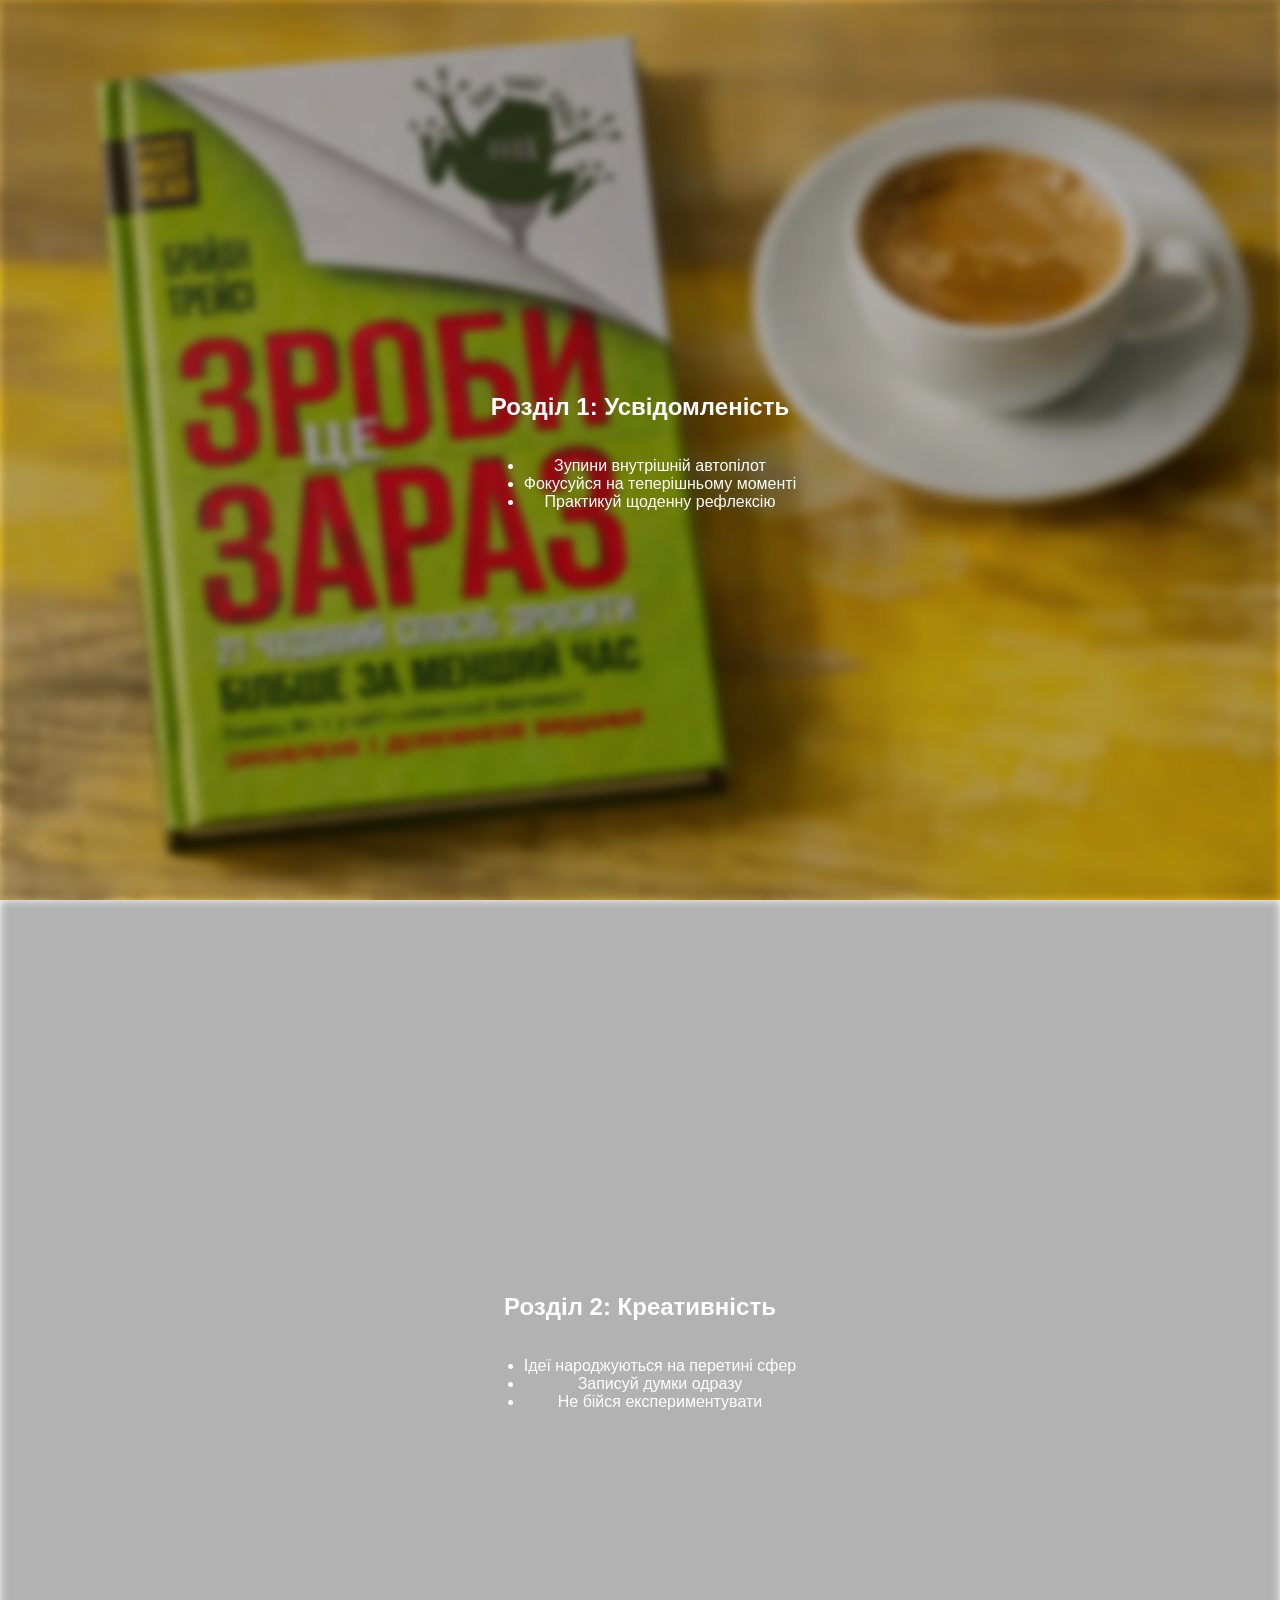
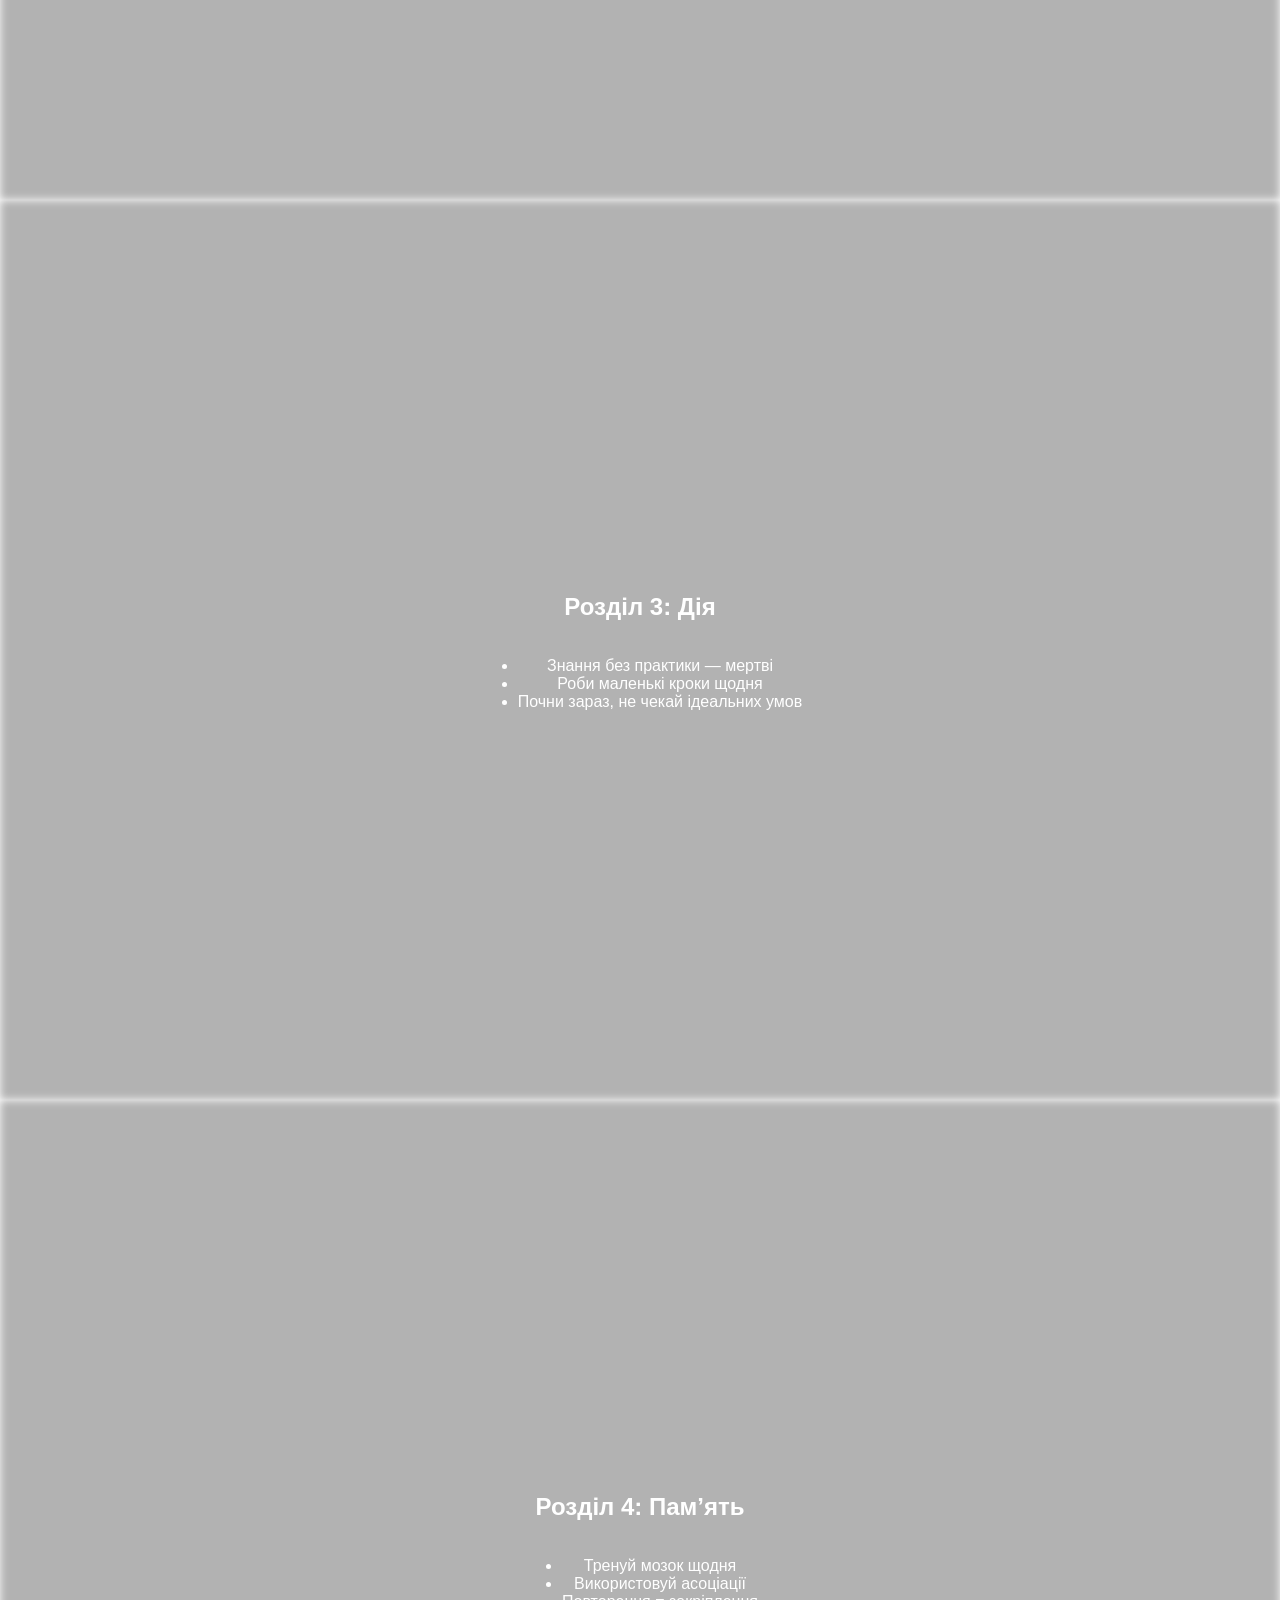
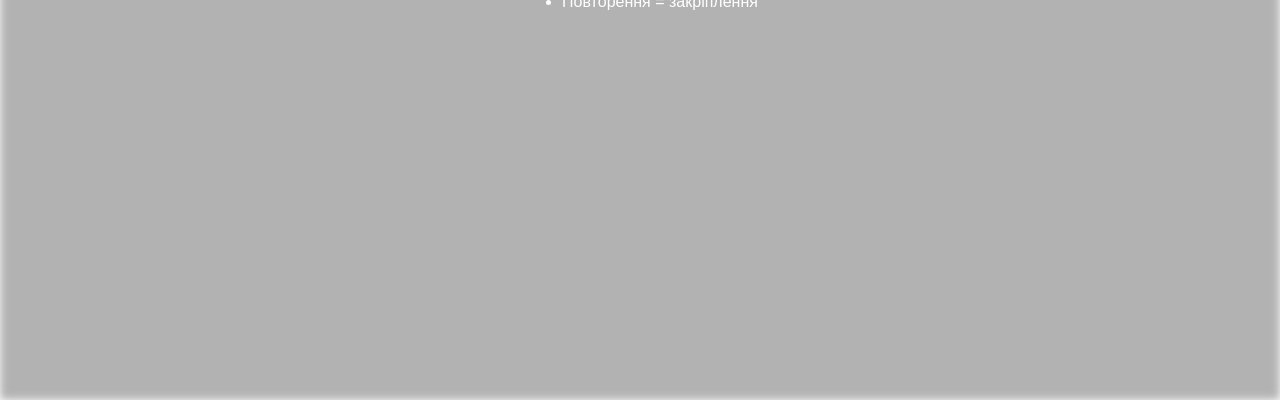
==== index.html @ 8db0af5b "Первый коммит" ====
<!DOCTYPE html>
<html lang="uk">

<head>
  <meta charset="UTF-8">
  <title>Ультрамислення — скролл блоки</title>
  <link rel="stylesheet" href="style.css">
</head>

<body>
  <div class="section">
    <h2>Розділ 1: Усвідомленість</h2>
    <ul>
      <li>Зупини внутрішній автопілот</li>
      <li>Фокусуйся на теперішньому моменті</li>
      <li>Практикуй щоденну рефлексію</li>
    </ul>
  </div>

  <div class="section">
    <h2>Розділ 2: Креативність</h2>
    <ul>
      <li>Ідеї народжуються на перетині сфер</li>
      <li>Записуй думки одразу</li>
      <li>Не бійся експериментувати</li>
    </ul>
  </div>

  <div class="section">
    <h2>Розділ 3: Дія</h2>
    <ul>
      <li>Знання без практики — мертві</li>
      <li>Роби маленькі кроки щодня</li>
      <li>Почни зараз, не чекай ідеальних умов</li>
    </ul>
  </div>

  <div class="section">
    <h2>Розділ 4: Пам’ять</h2>
    <ul>
      <li>Тренуй мозок щодня</li>
      <li>Використовуй асоціації</li>
      <li>Повторення = закріплення</li>
    </ul>
  </div>
</body>

</html>
---- style.css ----
body {
  margin: 0;
  font-family: "Segoe UI", sans-serif;
  color: #fff;
  background: url("https://copilot.microsoft.com/th/id/BCO.e1e08273-d31f-476f-b242-2bece1be33fa.png")
    no-repeat center center fixed;
  background-size: cover;
  height: 100vh;
  overflow-y: scroll;
  scroll-snap-type: y mandatory;
}

.section {
  height: 100vh;
  display: flex;
  flex-direction: column;
  justify-content: center;
  align-items: center;
  text-align: center;
  scroll-snap-align: start;
  backdrop-filter: blur(4px) brightness(0.7);
}

/* Параллакс фон */
body {
  background-image: url("book.webp"); /* твое изображение */
  background-attachment: fixed; /* фиксируем фон */
  background-position: center;
  background-repeat: no-repeat;
  background-size: cover;
}

/* Эффект плавного появления */
.section h2,
.section ul {
  animation: fadeInUp 1.5s ease;
}

@keyframes fadeInUp {
  from {
    opacity: 0;
    transform: translateY(40px);
  }
  to {
    opacity: 1;
    transform: translateY(0);
  }
}
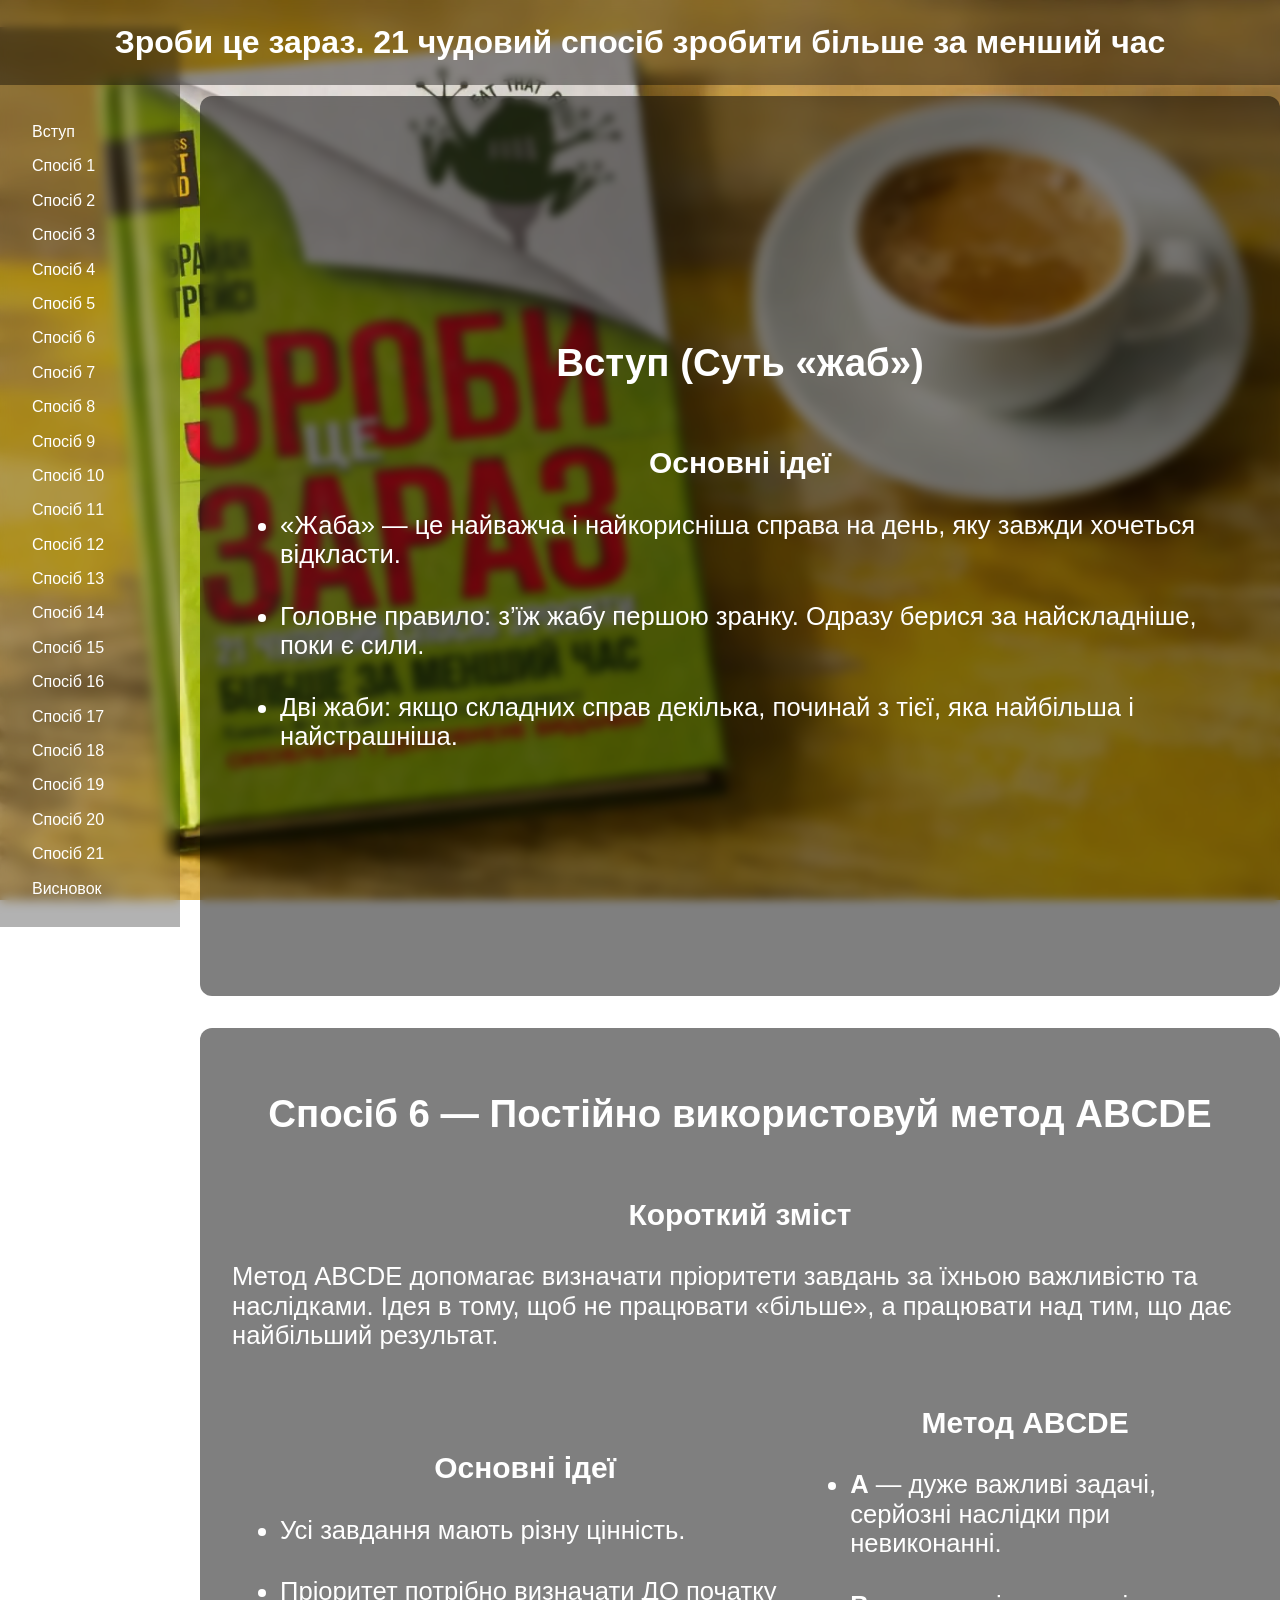
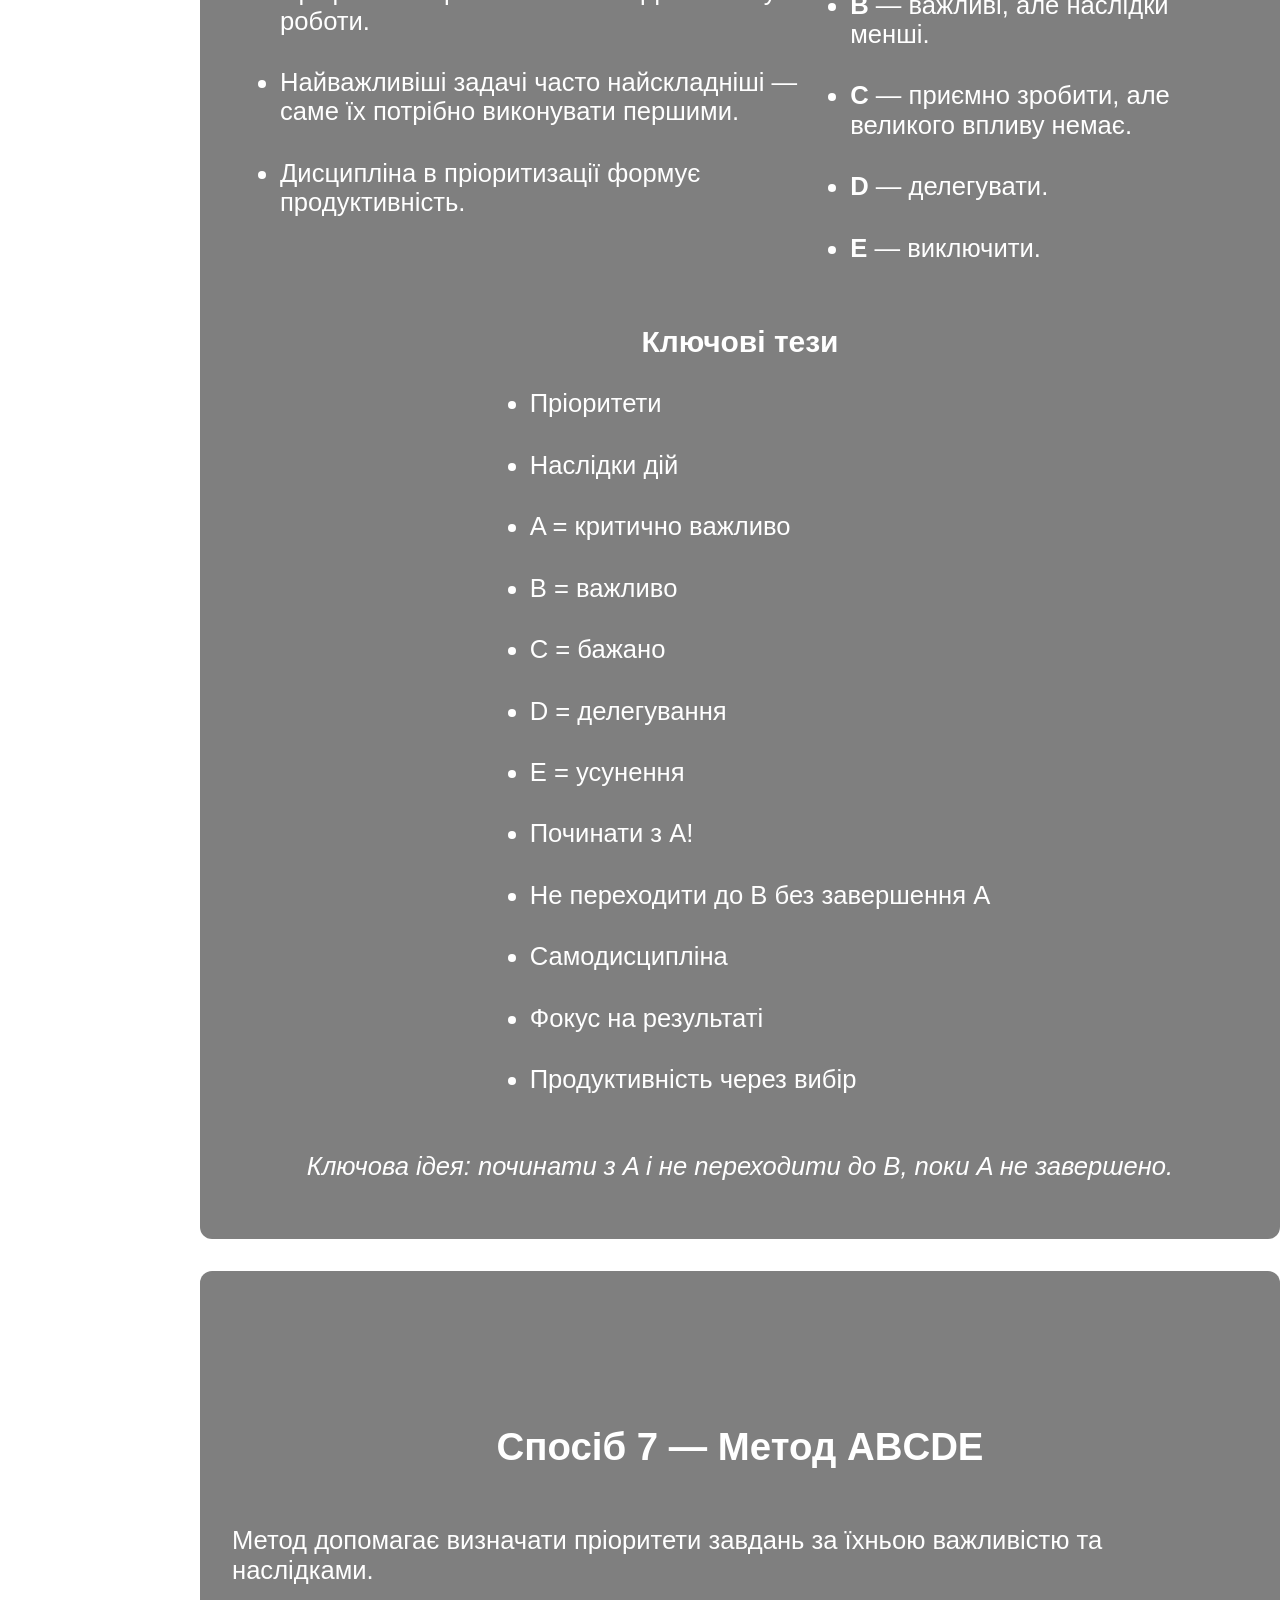
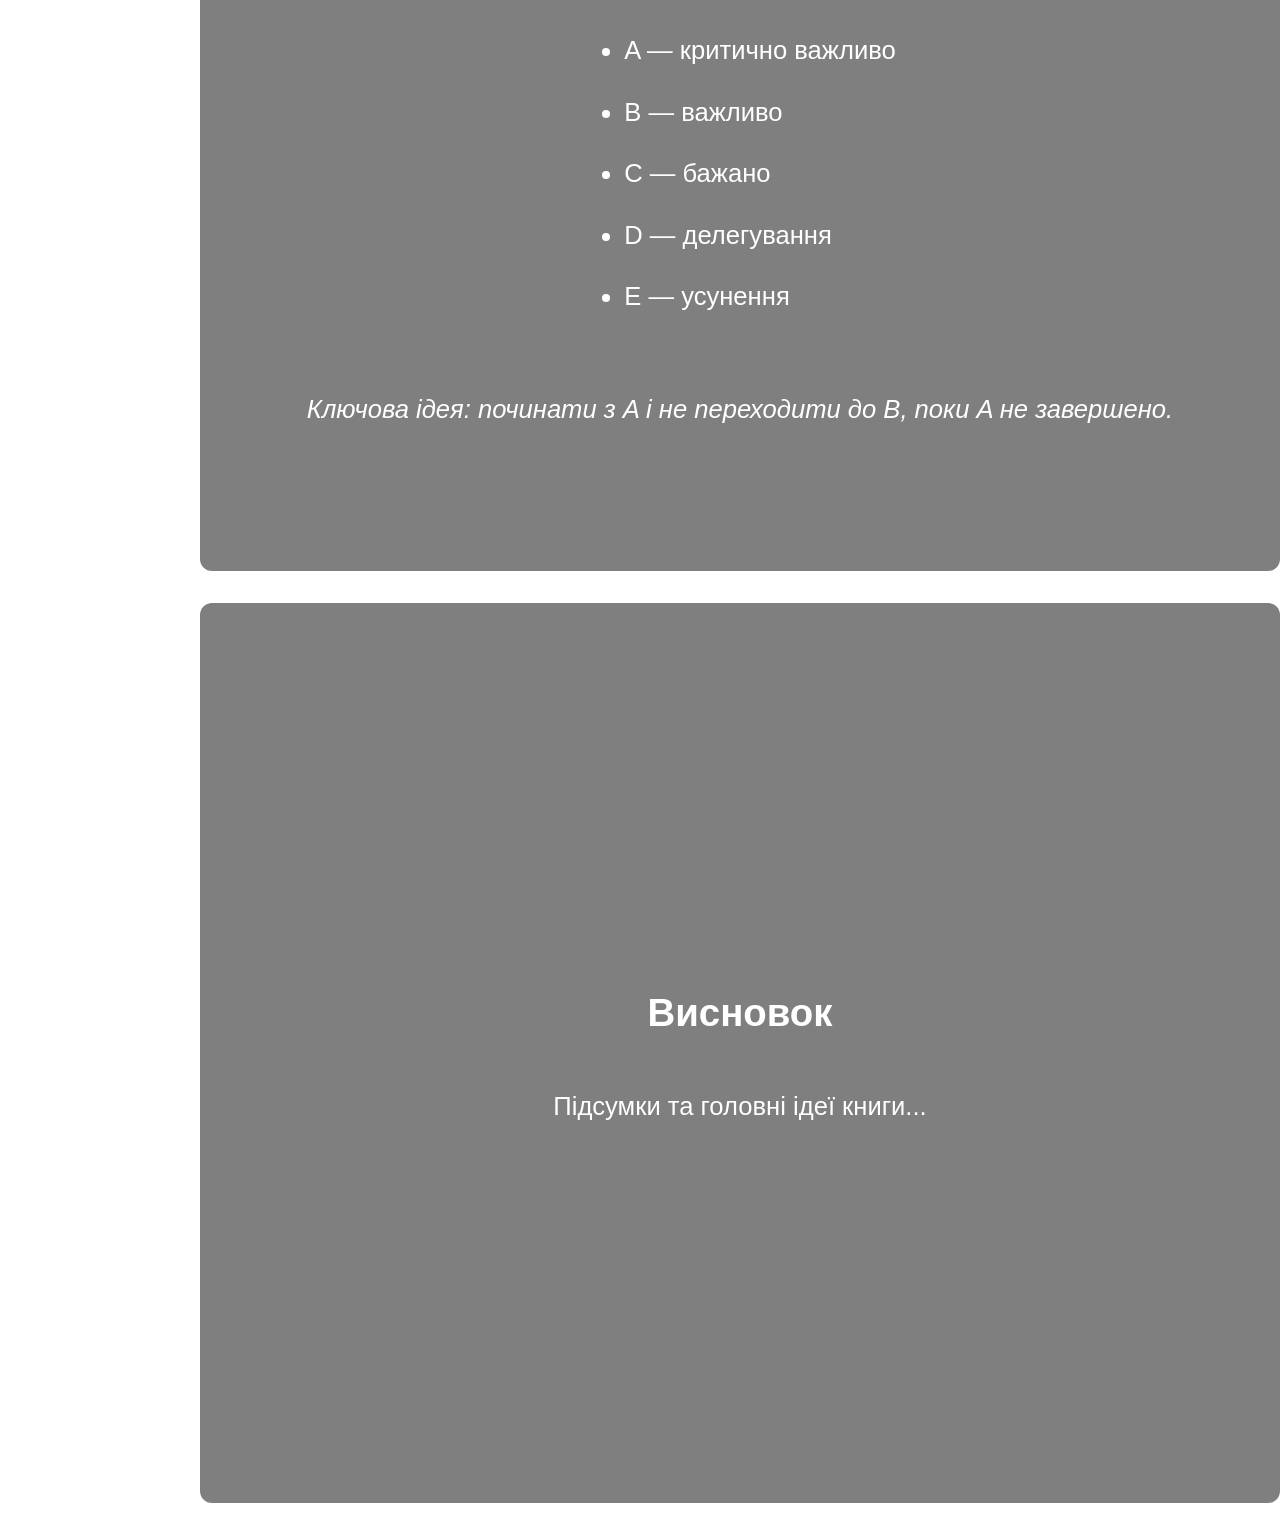
==== commit b297b018: "Добавлены новые разделы, определена структура article" ====
--- a/index.html
+++ b/index.html
@@ -3,46 +3,147 @@
 
 <head>
   <meta charset="UTF-8">
-  <title>Ультрамислення — скролл блоки</title>
+  <title>Зроби це зараз — 21 спосіб</title>
+  <!-- <link rel="stylesheet" href="modern-normalize.min.css"> -->
+  <link rel="stylesheet" href="https://cdnjs.cloudflare.com/ajax/libs/modern-normalize/2.0.0/modern-normalize.min.css">
   <link rel="stylesheet" href="style.css">
 </head>
 
 <body>
-  <div class="section">
-    <h2>Розділ 1: Усвідомленість</h2>
-    <ul>
-      <li>Зупини внутрішній автопілот</li>
-      <li>Фокусуйся на теперішньому моменті</li>
-      <li>Практикуй щоденну рефлексію</li>
+  <header class="header">
+    <h1 class="title">Зроби це зараз. 21 чудовий спосіб зробити більше за менший час</h1>
+    <!-- <p></p> -->
+  </header>
+
+  <nav class="sidebar">
+    <ul class="nav__list">
+      <li class="nav__item"><a href="#intro">Вступ</a></li>
+      <li class="nav__item"><a href="#method1">Спосіб 1</a></li>
+      <li class="nav__item"><a href="#method2">Спосіб 2</a></li>
+      <li class="nav__item"><a href="#method3">Спосіб 3</a></li>
+      <li class="nav__item"><a href="#method4">Спосіб 4</a></li>
+      <li class="nav__item"><a href="#method5">Спосіб 5</a></li>
+      <li class="nav__item"><a href="#method6">Спосіб 6</a></li>
+      <li class="nav__item"><a href="#method7">Спосіб 7</a></li>
+      <li class="nav__item"><a href="#method8">Спосіб 8</a></li>
+      <li class="nav__item"><a href="#method9">Спосіб 9</a></li>
+      <li class="nav__item"><a href="#method10">Спосіб 10</a></li>
+      <li class="nav__item"><a href="#method11">Спосіб 11</a></li>
+      <li class="nav__item"><a href="#method12">Спосіб 12</a></li>
+      <li class="nav__item"><a href="#method13">Спосіб 13</a></li>
+      <li class="nav__item"><a href="#method14">Спосіб 14</a></li>
+      <li class="nav__item"><a href="#method15">Спосіб 15</a></li>
+      <li class="nav__item"><a href="#method16">Спосіб 16</a></li>
+      <li class="nav__item"><a href="#method17">Спосіб 17</a></li>
+      <li class="nav__item"><a href="#method18">Спосіб 18</a></li>
+      <li class="nav__item"><a href="#method19">Спосіб 19</a></li>
+      <li class="nav__item"><a href="#method20">Спосіб 20</a></li>
+      <li class="nav__item"><a href="#method21">Спосіб 21</a></li>
+      <li class="nav__item"><a href="#conclusion">Висновок</a></li>
     </ul>
-  </div>
+  </nav>
 
-  <div class="section">
-    <h2>Розділ 2: Креативність</h2>
-    <ul>
-      <li>Ідеї народжуються на перетині сфер</li>
-      <li>Записуй думки одразу</li>
-      <li>Не бійся експериментувати</li>
-    </ul>
-  </div>
+  <main>
+    <article id="intro" class="card">
+      <header>
+        <h2>Вступ (Суть «жаб»)</h2>
+      </header>
+      <section class="center-block">
+        <div>
+          <h3>Основні ідеї</h3>
+          <ul>
+            <li>«Жаба» — це найважча і найкорисніша справа на день, яку завжди хочеться відкласти.</li>
+            <li>Головне правило: з’їж жабу першою зранку. Одразу берися за найскладніше, поки є сили.</li>
+            <li>Дві жаби: якщо складних справ декілька, починай з тієї, яка найбільша і найстрашніша.</li>
+          </ul>
+        </div>
+      </section>
+    </article>
 
-  <div class="section">
-    <h2>Розділ 3: Дія</h2>
-    <ul>
-      <li>Знання без практики — мертві</li>
-      <li>Роби маленькі кроки щодня</li>
-      <li>Почни зараз, не чекай ідеальних умов</li>
-    </ul>
-  </div>
+    <article id="method6" class="card">
+      <header>
+        <h2>Спосіб 6 — Постійно використовуй метод ABCDE</h2>
+      </header>
 
-  <div class="section">
-    <h2>Розділ 4: Пам’ять</h2>
-    <ul>
-      <li>Тренуй мозок щодня</li>
-      <li>Використовуй асоціації</li>
-      <li>Повторення = закріплення</li>
-    </ul>
-  </div>
+      <section>
+        <h3>Короткий зміст</h3>
+        <p>
+          Метод ABCDE допомагає визначати пріоритети завдань за їхньою важливістю та наслідками.
+          Ідея в тому, щоб не працювати «більше», а працювати над тим, що дає найбільший результат.
+        </p>
+      </section>
+
+      <section class="center-block">
+        <div>
+          <h3>Основні ідеї</h3>
+          <ul>
+            <li>Усі завдання мають різну цінність.</li>
+            <li>Пріоритет потрібно визначати ДО початку роботи.</li>
+            <li>Найважливіші задачі часто найскладніші — саме їх потрібно виконувати першими.</li>
+            <li>Дисципліна в пріоритизації формує продуктивність.</li>
+          </ul>
+        </div>
+
+        <div>
+          <h3>Метод ABCDE</h3>
+          <ul>
+            <li><strong>A</strong> — дуже важливі задачі, серйозні наслідки при невиконанні.</li>
+            <li><strong>B</strong> — важливі, але наслідки менші.</li>
+            <li><strong>C</strong> — приємно зробити, але великого впливу немає.</li>
+            <li><strong>D</strong> — делегувати.</li>
+            <li><strong>E</strong> — виключити.</li>
+          </ul>
+        </div>
+      </section>
+
+      <section>
+        <h3>Ключові тези</h3>
+        <ul>
+          <li>Пріоритети</li>
+          <li>Наслідки дій</li>
+          <li>A = критично важливо</li>
+          <li>B = важливо</li>
+          <li>C = бажано</li>
+          <li>D = делегування</li>
+          <li>E = усунення</li>
+          <li>Починати з A!</li>
+          <li>Не переходити до B без завершення A</li>
+          <li>Самодисципліна</li>
+          <li>Фокус на результаті</li>
+          <li>Продуктивність через вибір</li>
+        </ul>
+      </section>
+
+      <footer>
+        <p><em>Ключова ідея: починати з A і не переходити до B, поки A не завершено.</em></p>
+      </footer>
+    </article>
+
+    <article id="method7" class="card">
+      <header>
+        <h2>Спосіб 7 — Метод ABCDE</h2>
+      </header>
+      <p>Метод допомагає визначати пріоритети завдань за їхньою важливістю та наслідками.</p>
+      <ul>
+        <li>A — критично важливо</li>
+        <li>B — важливо</li>
+        <li>C — бажано</li>
+        <li>D — делегування</li>
+        <li>E — усунення</li>
+      </ul>
+      <footer>
+        <p><em>Ключова ідея: починати з A і не переходити до B, поки A не завершено.</em></p>
+      </footer>
+    </article>
+
+    <!-- Аналогично для других способів -->
+    <article id="conclusion" class="card">
+      <header>
+        <h2>Висновок</h2>
+      </header>
+      <p>Підсумки та головні ідеї книги...</p>
+    </article>
+  </main>
 </body>
 
 </html>
--- a/style.css
+++ b/style.css
@@ -2,41 +2,93 @@
   margin: 0;
   font-family: "Segoe UI", sans-serif;
   color: #fff;
-  background: url("https://copilot.microsoft.com/th/id/BCO.e1e08273-d31f-476f-b242-2bece1be33fa.png")
-    no-repeat center center fixed;
+  background: url("book.webp") no-repeat center center fixed;
   background-size: cover;
-  height: 100vh;
-  overflow-y: scroll;
-  scroll-snap-type: y mandatory;
+  scroll-behavior: smooth;
+  font-size: 1.6rem;
 }
 
-.section {
-  height: 100vh;
+li {
+  margin-bottom: 2rem;
+}
+h3 {
+  text-align: center;
+}
+
+.header {
+  position: fixed;
+  top: 0;
+  width: 100%;
+  text-align: center;
+  background: rgba(0, 0, 0, 0.4);
+  padding: 1rem;
+  backdrop-filter: blur(4px);
+  z-index: 10;
+}
+
+.title {
+  font-size: 2rem;
+  margin-block: 0.5rem;
+}
+
+.sidebar {
+  position: fixed;
+  left: 0;
+  top: 3%;
+  height: 100%;
+  width: 180px;
+  background: rgba(0, 0, 0, 0.3);
+  backdrop-filter: blur(6px);
+  padding-top: 5rem;
+  padding-left: 1rem;
+  z-index: 9;
+  font-size: 1rem;
+}
+.nav__list {
+  list-style: none;
+  padding: 0;
+}
+.nav__item {
+  margin-bottom: 1rem;
+}
+.sidebar a {
+  display: block;
+  color: #fff;
+  text-decoration: none;
+  padding: 0 1rem;
+  transition: background 0.3s;
+}
+.sidebar a:hover {
+  background: rgba(255, 255, 255, 0.2);
+}
+
+main {
+  margin-left: 200px;
+  padding-top: 6rem;
+}
+
+.card {
+  min-height: 100vh;
   display: flex;
   flex-direction: column;
   justify-content: center;
   align-items: center;
-  text-align: center;
-  scroll-snap-align: start;
-  backdrop-filter: blur(4px) brightness(0.7);
+  background: rgba(0, 0, 0, 0.5);
+  backdrop-filter: blur(4px);
+  margin-bottom: 2rem;
+  padding: 2rem;
+  border-radius: 12px;
+  animation: fadeIn 1.5s ease;
 }
 
-/* Параллакс фон */
-body {
-  background-image: url("book.webp"); /* твое изображение */
-  background-attachment: fixed; /* фиксируем фон */
-  background-position: center;
-  background-repeat: no-repeat;
-  background-size: cover;
+.center-block {
+  display: flex;
+  align-items: center;
+  justify-content: space-between;
+  max-width: 1000px; /* обмежує ширину для читабельності */
 }
 
-/* Эффект плавного появления */
-.section h2,
-.section ul {
-  animation: fadeInUp 1.5s ease;
-}
-
-@keyframes fadeInUp {
+@keyframes fadeIn {
   from {
     opacity: 0;
     transform: translateY(40px);
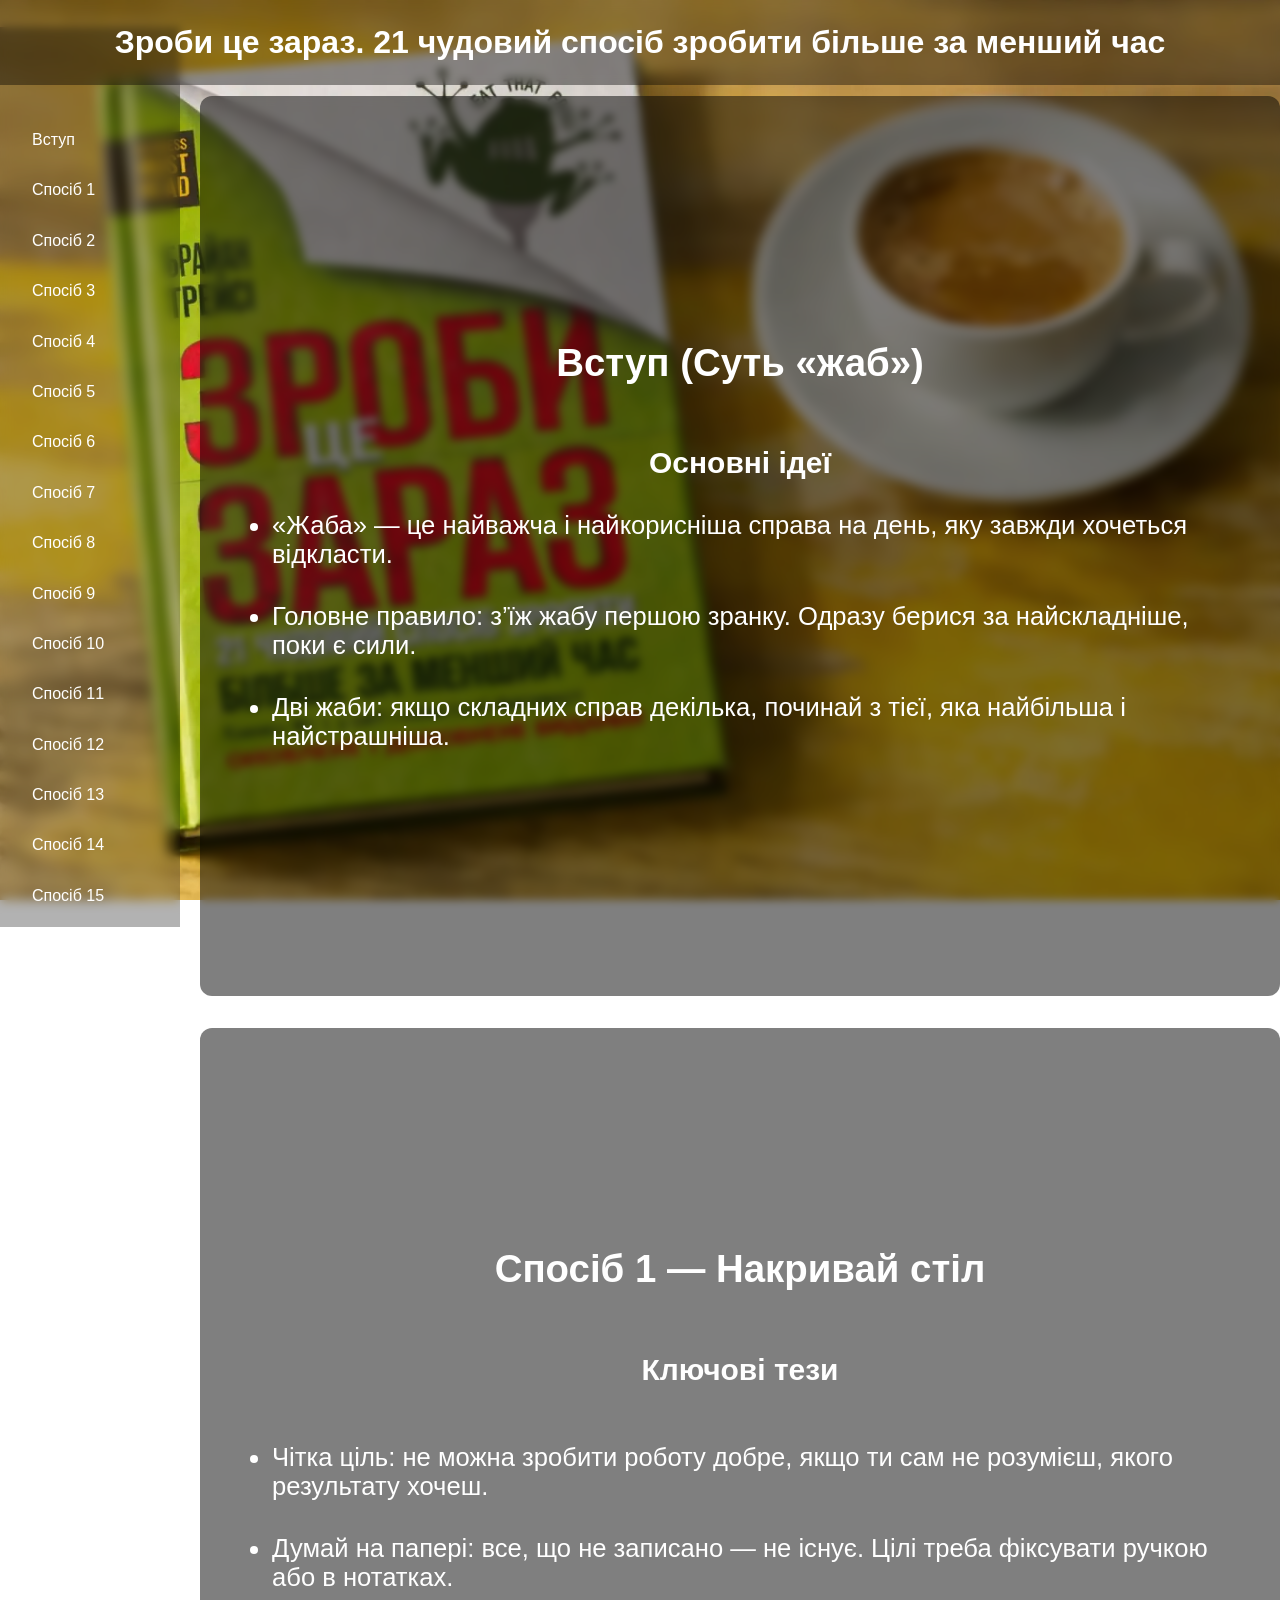
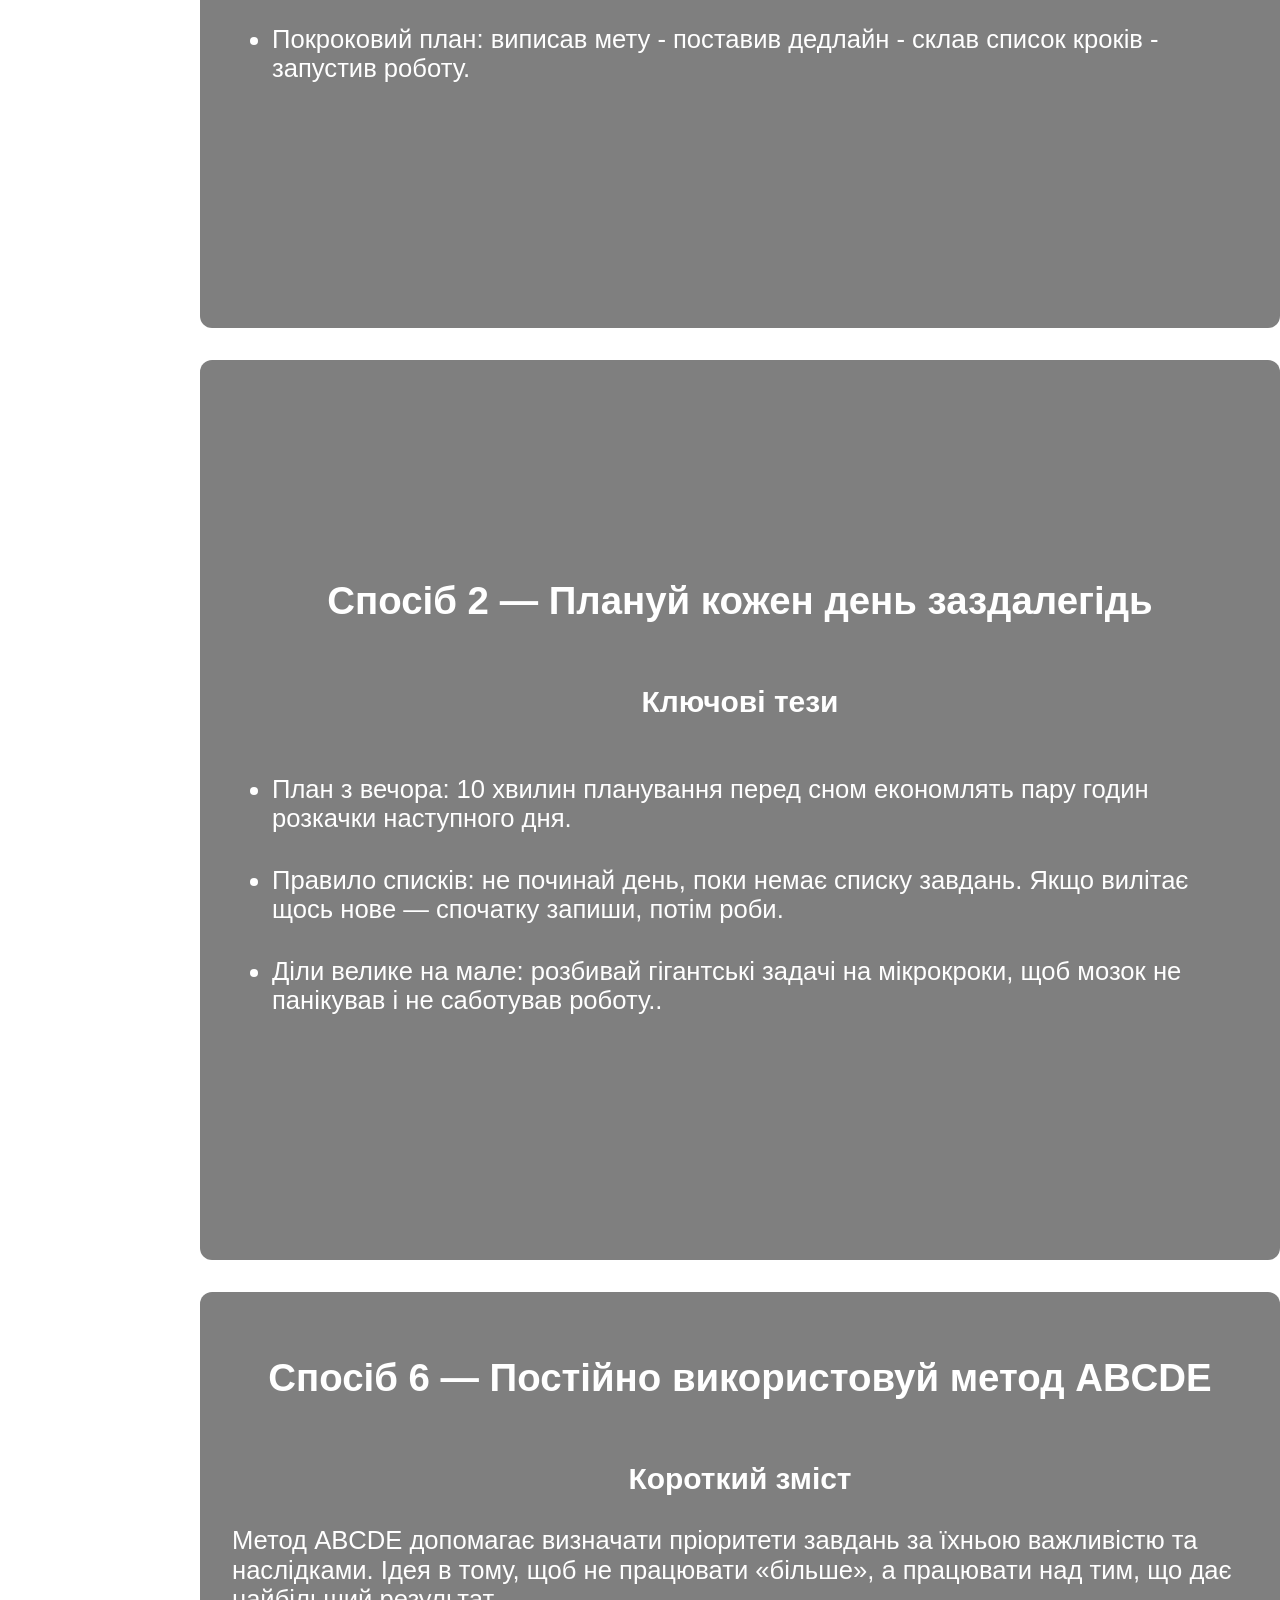
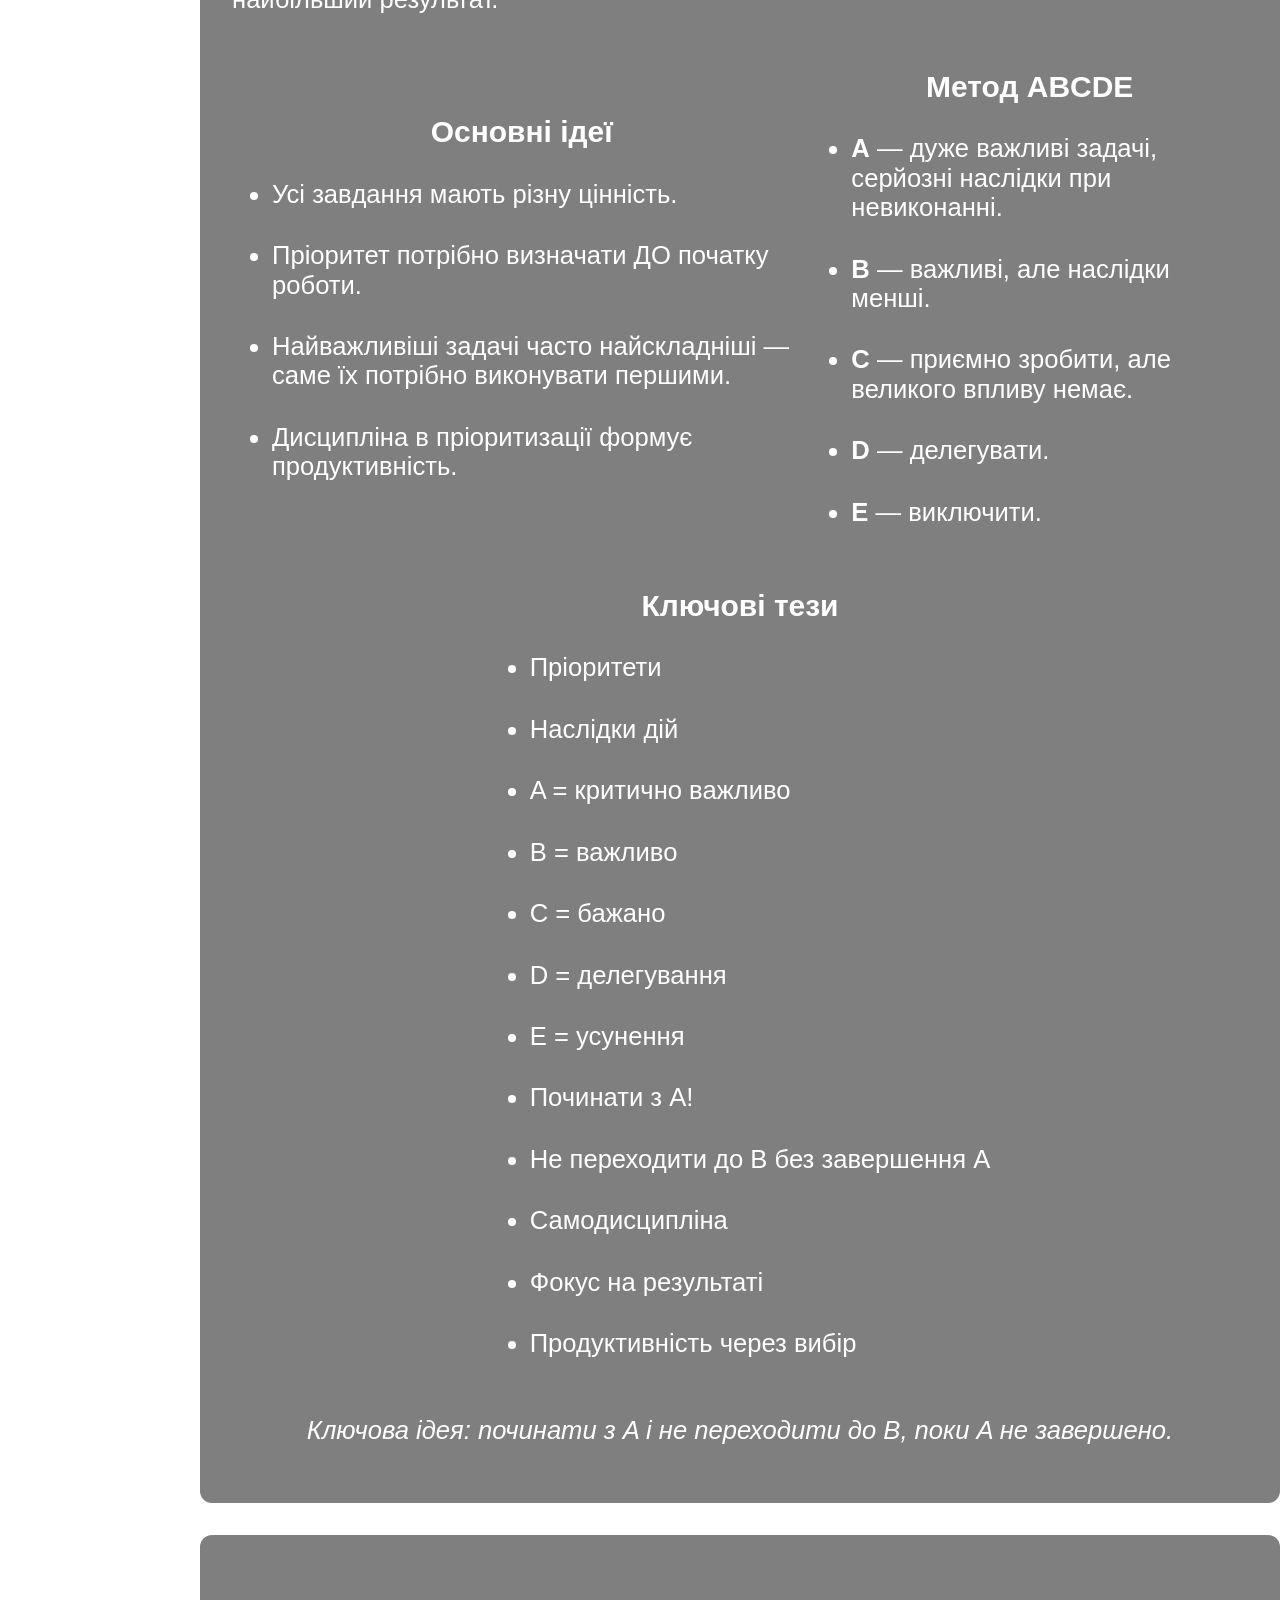
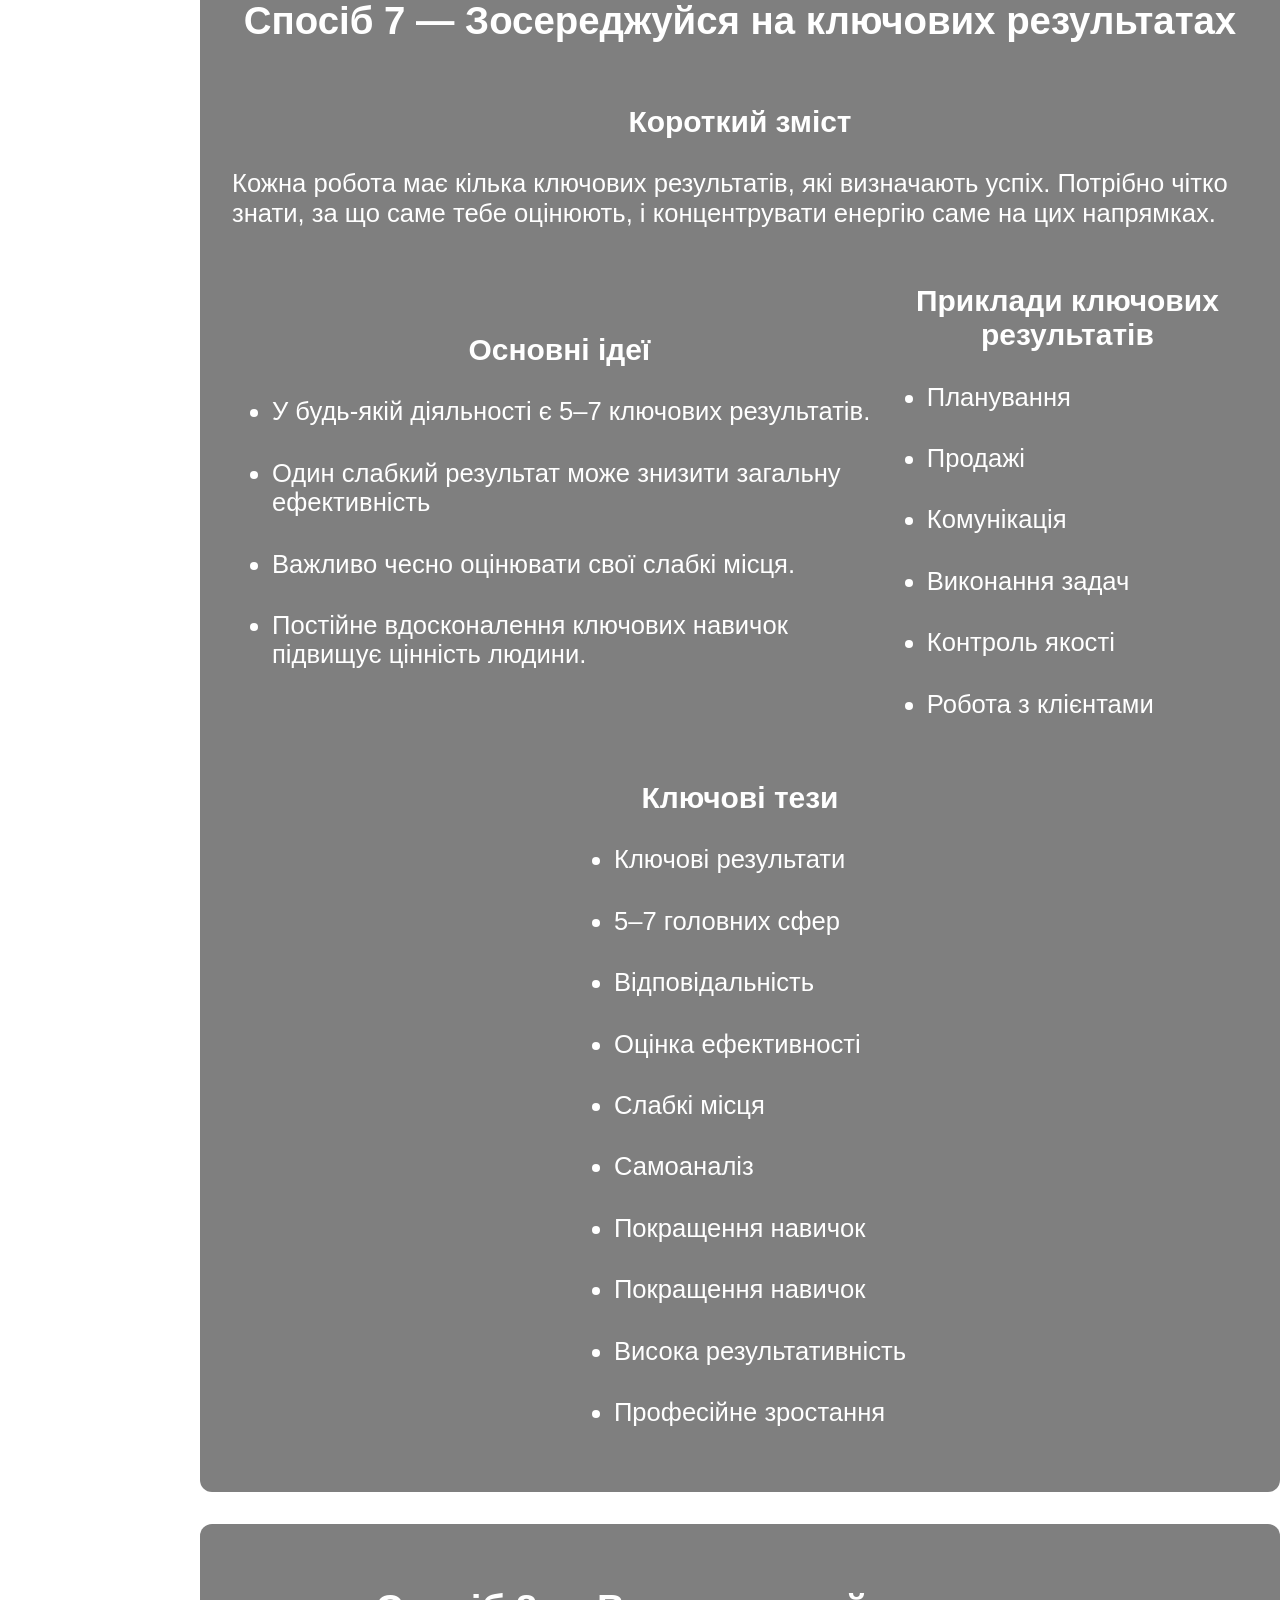
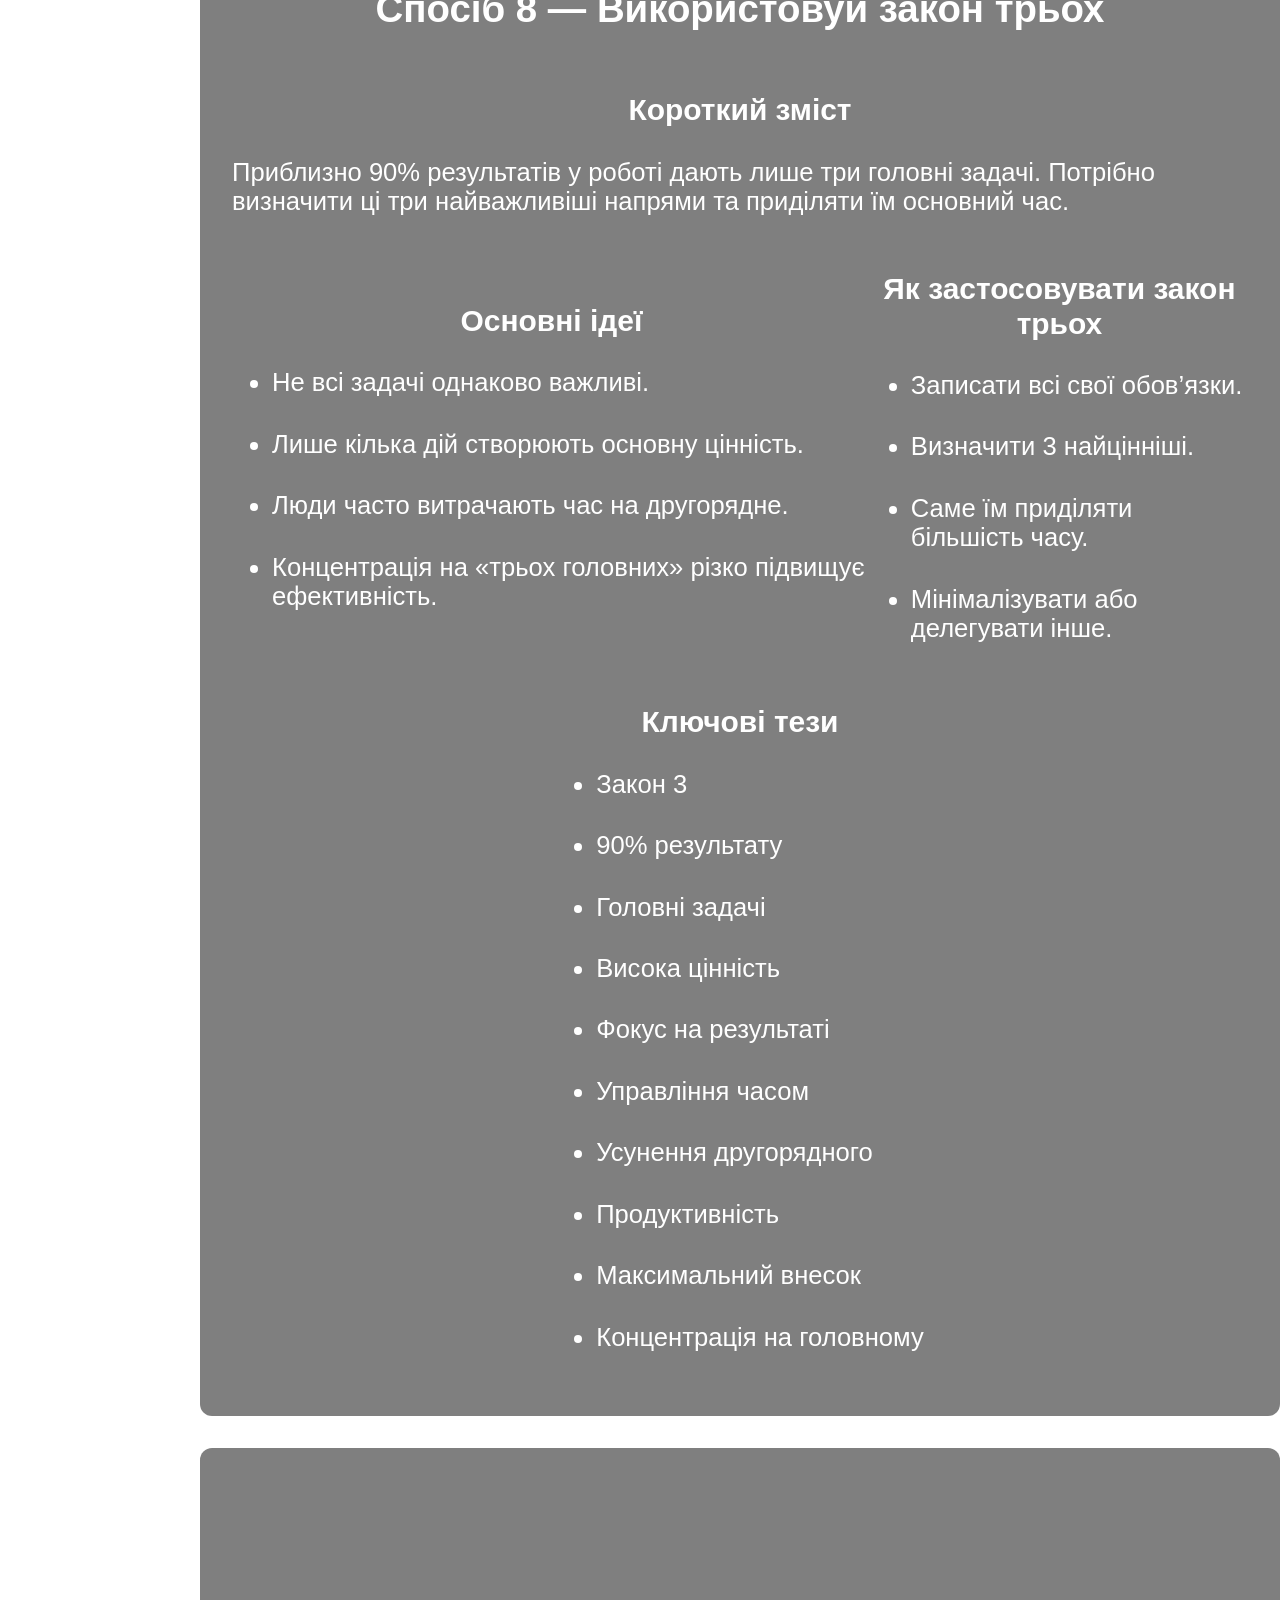
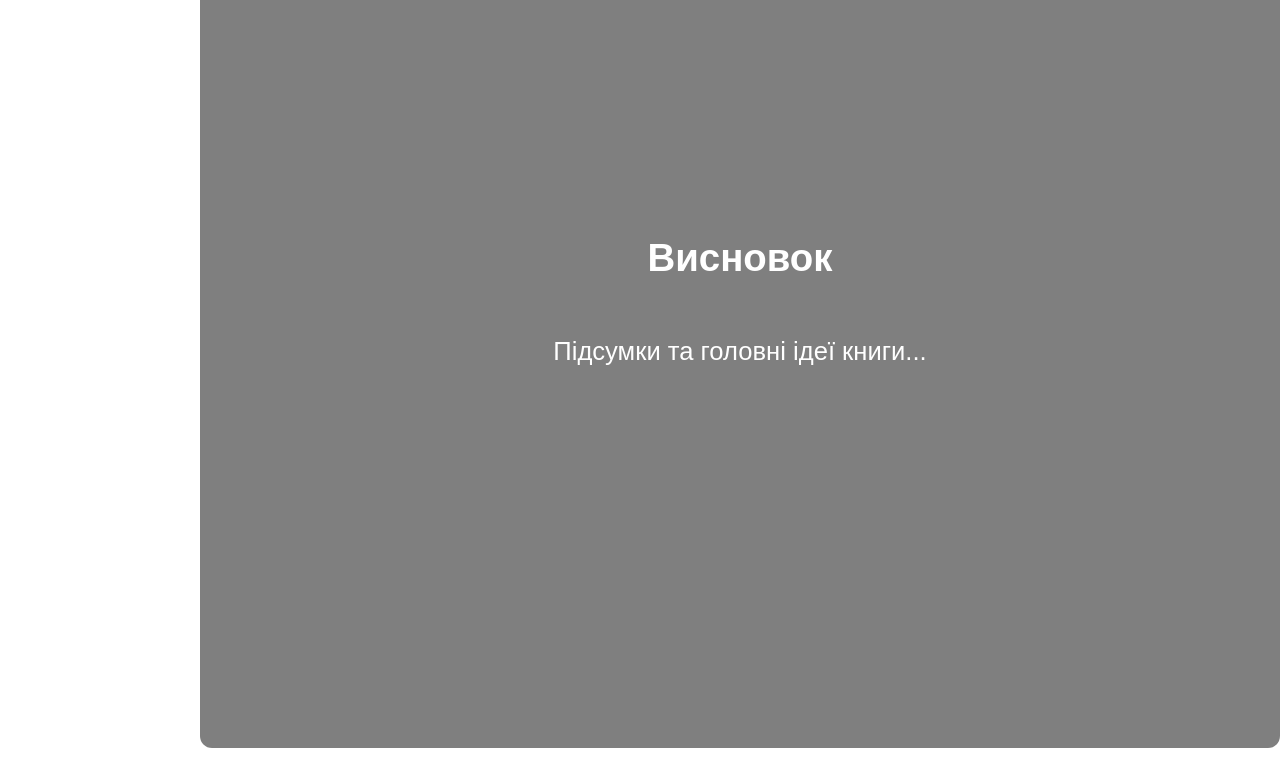
==== commit 2d5409e7: "добавлены новые разделы" ====
--- a/index.html
+++ b/index.html
@@ -60,6 +60,47 @@
       </section>
     </article>
 
+    <article id="method1" class="card">
+      <header>
+        <h2>Спосіб 1 — Накривай стіл</h2>
+      </header>
+
+      <h3>Ключові тези</h3>
+      <section class="center-block">
+        <ul>
+          <li>Чітка ціль: не можна зробити роботу добре, якщо ти сам не розумієш, якого результату хочеш.</li>
+          <li>Думай на папері: все, що не записано — не існує. Цілі треба фіксувати ручкою або в нотатках.</li>
+          <li>Покроковий план: виписав мету - поставив дедлайн - склав список кроків - запустив роботу.</li>
+        </ul>
+      </section>
+
+      <!-- <footer>
+        <p><em>Ключова ідея: починати з A і не переходити до B, поки A не завершено.</em></p>
+      </footer> -->
+    </article>
+    <article id="method2" class="card">
+      <header>
+        <h2>Спосіб 2 — Плануй кожен день заздалегідь</h2>
+      </header>
+
+      <h3>Ключові тези</h3>
+      <section class="center-block">
+        <ul>
+          <li>План з вечора: 10 хвилин планування перед сном економлять пару годин розкачки наступного дня.</li>
+          <li>Правило списків: не починай день, поки немає списку завдань. Якщо вилітає щось нове — спочатку запиши,
+            потім роби.</li>
+          <li>Діли велике на мале: розбивай гігантські задачі на мікрокроки, щоб мозок не панікував і не саботував
+            роботу..</li>
+        </ul>
+      </section>
+
+      <!-- <footer>
+        <p><em>Ключова ідея: починати з A і не переходити до B, поки A не завершено.</em></p>
+      </footer> -->
+    </article>
+
+
+
     <article id="method6" class="card">
       <header>
         <h2>Спосіб 6 — Постійно використовуй метод ABCDE</h2>
@@ -119,22 +160,120 @@
       </footer>
     </article>
 
+
+
     <article id="method7" class="card">
       <header>
-        <h2>Спосіб 7 — Метод ABCDE</h2>
-      </header>
-      <p>Метод допомагає визначати пріоритети завдань за їхньою важливістю та наслідками.</p>
-      <ul>
-        <li>A — критично важливо</li>
-        <li>B — важливо</li>
-        <li>C — бажано</li>
-        <li>D — делегування</li>
-        <li>E — усунення</li>
-      </ul>
-      <footer>
-        <p><em>Ключова ідея: починати з A і не переходити до B, поки A не завершено.</em></p>
-      </footer>
-    </article>
+        <h2>Спосіб 7 — Зосереджуйся на ключових результатах</h2>
+      </header>
+
+      <section>
+        <h3>Короткий зміст</h3>
+        <p>
+          Кожна робота має кілька ключових результатів, які визначають успіх. Потрібно чітко знати, за що саме тебе
+          оцінюють, і
+          концентрувати енергію саме на цих напрямках.
+        </p>
+      </section>
+
+      <section class="center-block">
+        <div>
+          <h3>Основні ідеї</h3>
+          <ul>
+            <li>У будь-якій діяльності є 5–7 ключових результатів.</li>
+            <li>Один слабкий результат може знизити загальну ефективність</li>
+            <li>Важливо чесно оцінювати свої слабкі місця.</li>
+            <li>Постійне вдосконалення ключових навичок підвищує цінність людини.</li>
+          </ul>
+        </div>
+
+        <div>
+          <h3>Приклади ключових результатів</h3>
+          <ul>
+            <li>Планування</li>
+            <li>Продажі</li>
+            <li>Комунікація</li>
+            <li>Виконання задач</li>
+            <li>Контроль якості</li>
+            <li>Робота з клієнтами</li>
+          </ul>
+        </div>
+      </section>
+
+      <section>
+        <h3>Ключові тези</h3>
+        <ul>
+          <li>Ключові результати</li>
+          <li>5–7 головних сфер</li>
+          <li>Відповідальність</li>
+          <li>Оцінка ефективності</li>
+          <li>Слабкі місця</li>
+          <li>Самоаналіз</li>
+          <li>Покращення навичок</li>
+          <li>Покращення навичок</li>
+          <li>Висока результативність</li>
+          <li>Професійне зростання</li>
+        </ul>
+      </section>
+
+      <!-- <footer>
+        <p><em>Ключова ідея: починати з A і не переходити до B, поки A не завершено.</em></p>
+      </footer> -->
+    </article>
+
+    <article id="method8" class="card">
+      <header>
+        <h2>Спосіб 8 — Використовуй закон трьох</h2>
+      </header>
+
+      <section>
+        <h3>Короткий зміст</h3>
+        <p>
+          Приблизно 90% результатів у роботі дають лише три головні задачі. Потрібно визначити ці три найважливіші
+          напрями та
+          приділяти їм основний час.
+        </p>
+      </section>
+
+      <section class="center-block">
+        <div>
+          <h3>Основні ідеї</h3>
+          <ul>
+            <li>Не всі задачі однаково важливі.</li>
+            <li>Лише кілька дій створюють основну цінність.</li>
+            <li>Люди часто витрачають час на другорядне.</li>
+            <li>Концентрація на «трьох головних» різко підвищує ефективність.</li>
+          </ul>
+        </div>
+
+        <div>
+          <h3>Як застосовувати закон трьох</h3>
+          <ul>
+            <li>Записати всі свої обов’язки.</li>
+            <li>Визначити 3 найцінніші.</li>
+            <li>Саме їм приділяти більшість часу.</li>
+            <li>Мінімалізувати або делегувати інше.</li>
+          </ul>
+        </div>
+      </section>
+
+      <section>
+        <h3>Ключові тези</h3>
+        <ul>
+          <li>Закон 3</li>
+          <li>90% результату</li>
+          <li>Головні задачі</li>
+          <li>Висока цінність</li>
+          <li>Фокус на результаті</li>
+          <li>Управління часом</li>
+          <li>Усунення другорядного</li>
+          <li>Продуктивність</li>
+          <li>Максимальний внесок</li>
+          <li>Концентрація на головному</li>
+        </ul>
+      </section>
+    </article>
+
 
     <!-- Аналогично для других способів -->
     <article id="conclusion" class="card">
--- a/style.css
+++ b/style.css
@@ -55,7 +55,7 @@
   display: block;
   color: #fff;
   text-decoration: none;
-  padding: 0 1rem;
+  padding: 0.5rem 1rem;
   transition: background 0.3s;
 }
 .sidebar a:hover {
@@ -85,7 +85,7 @@
   display: flex;
   align-items: center;
   justify-content: space-between;
-  max-width: 1000px; /* обмежує ширину для читабельності */
+  max-width: 1200px; /* обмежує ширину для читабельності */
 }
 
 @keyframes fadeIn {
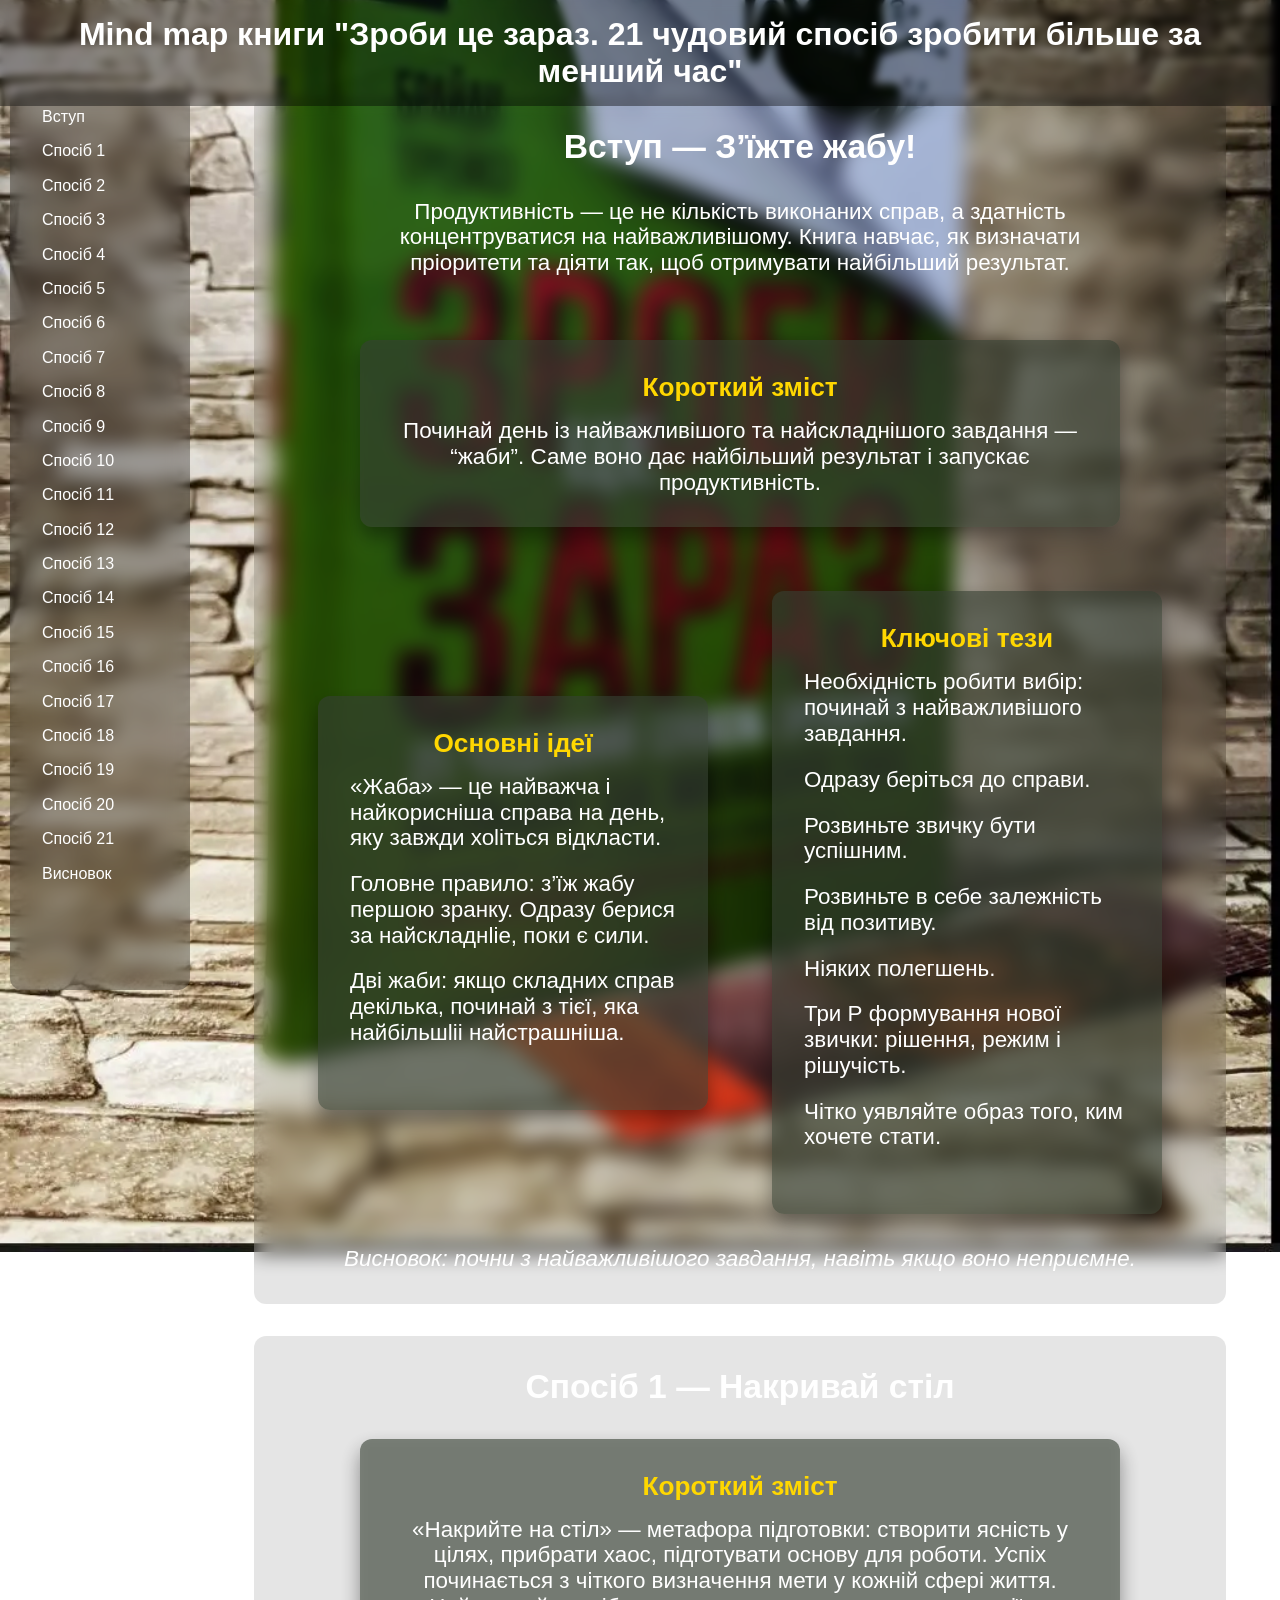
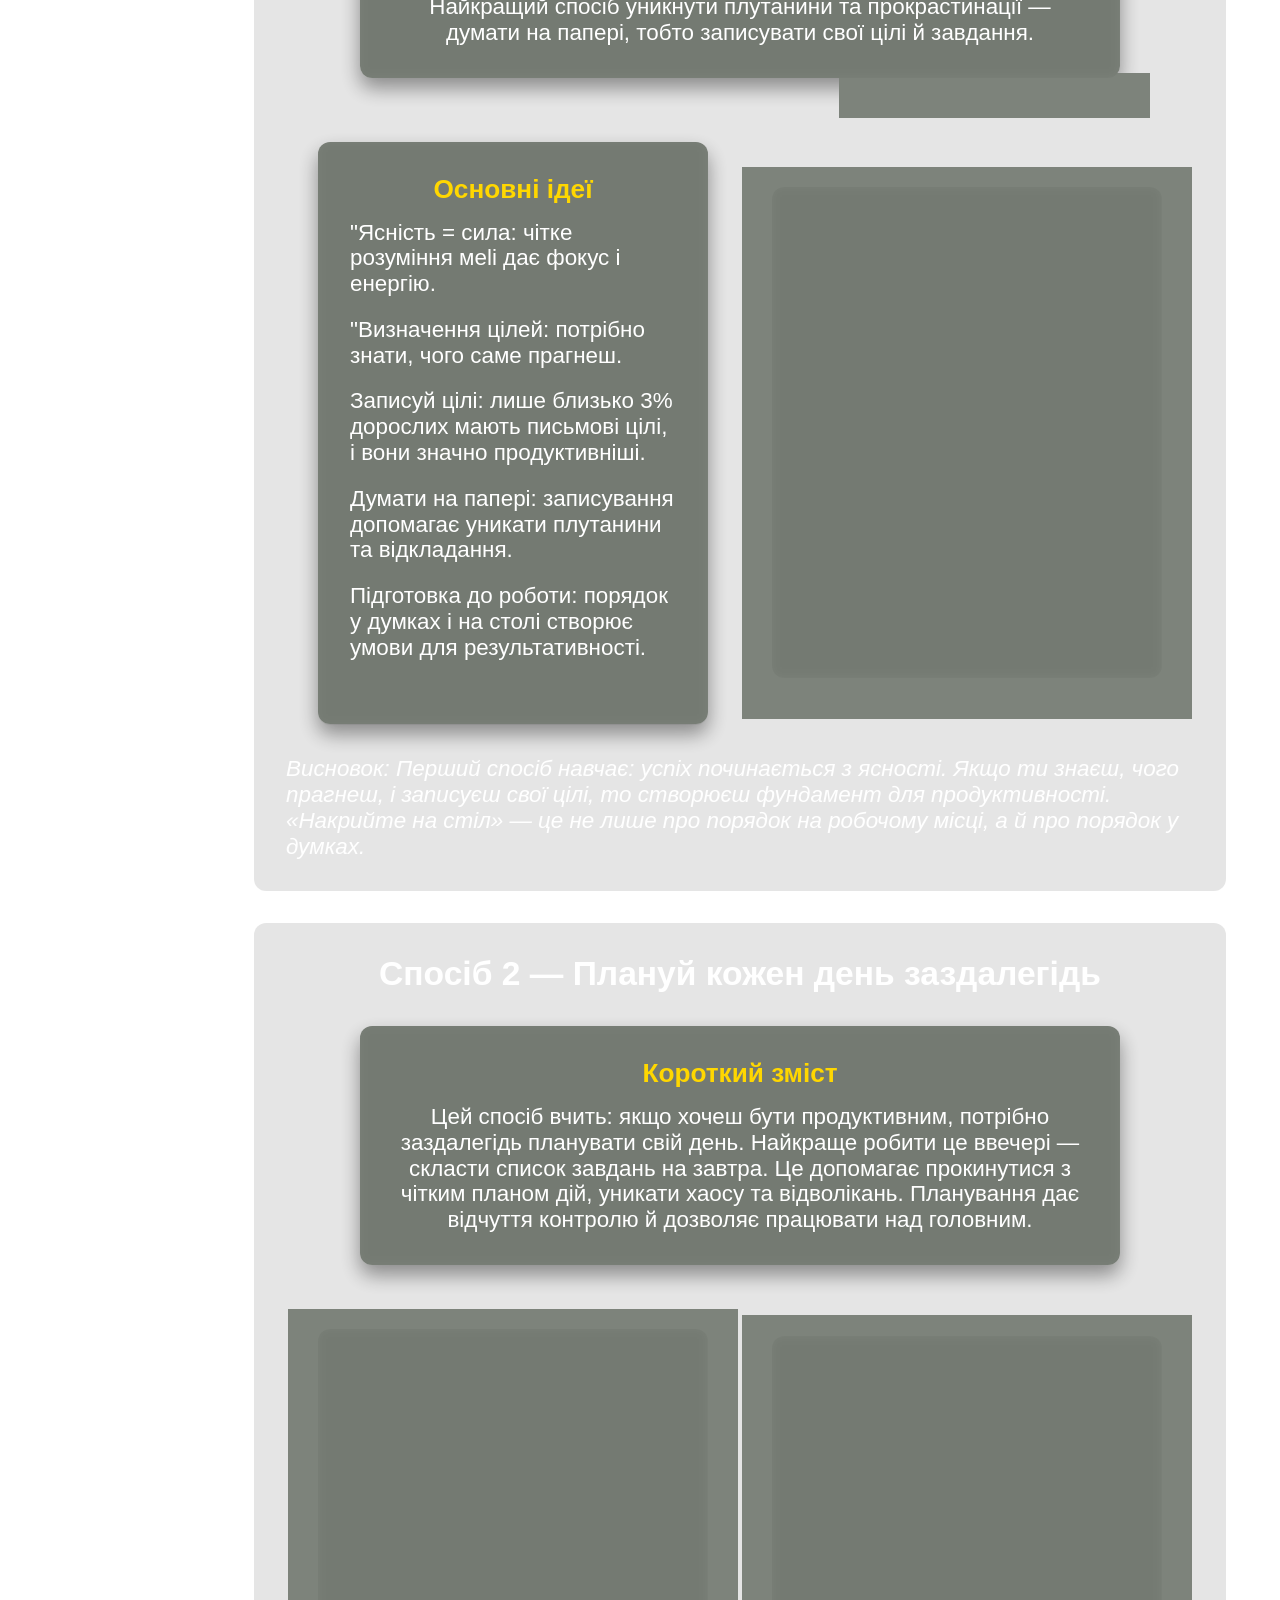
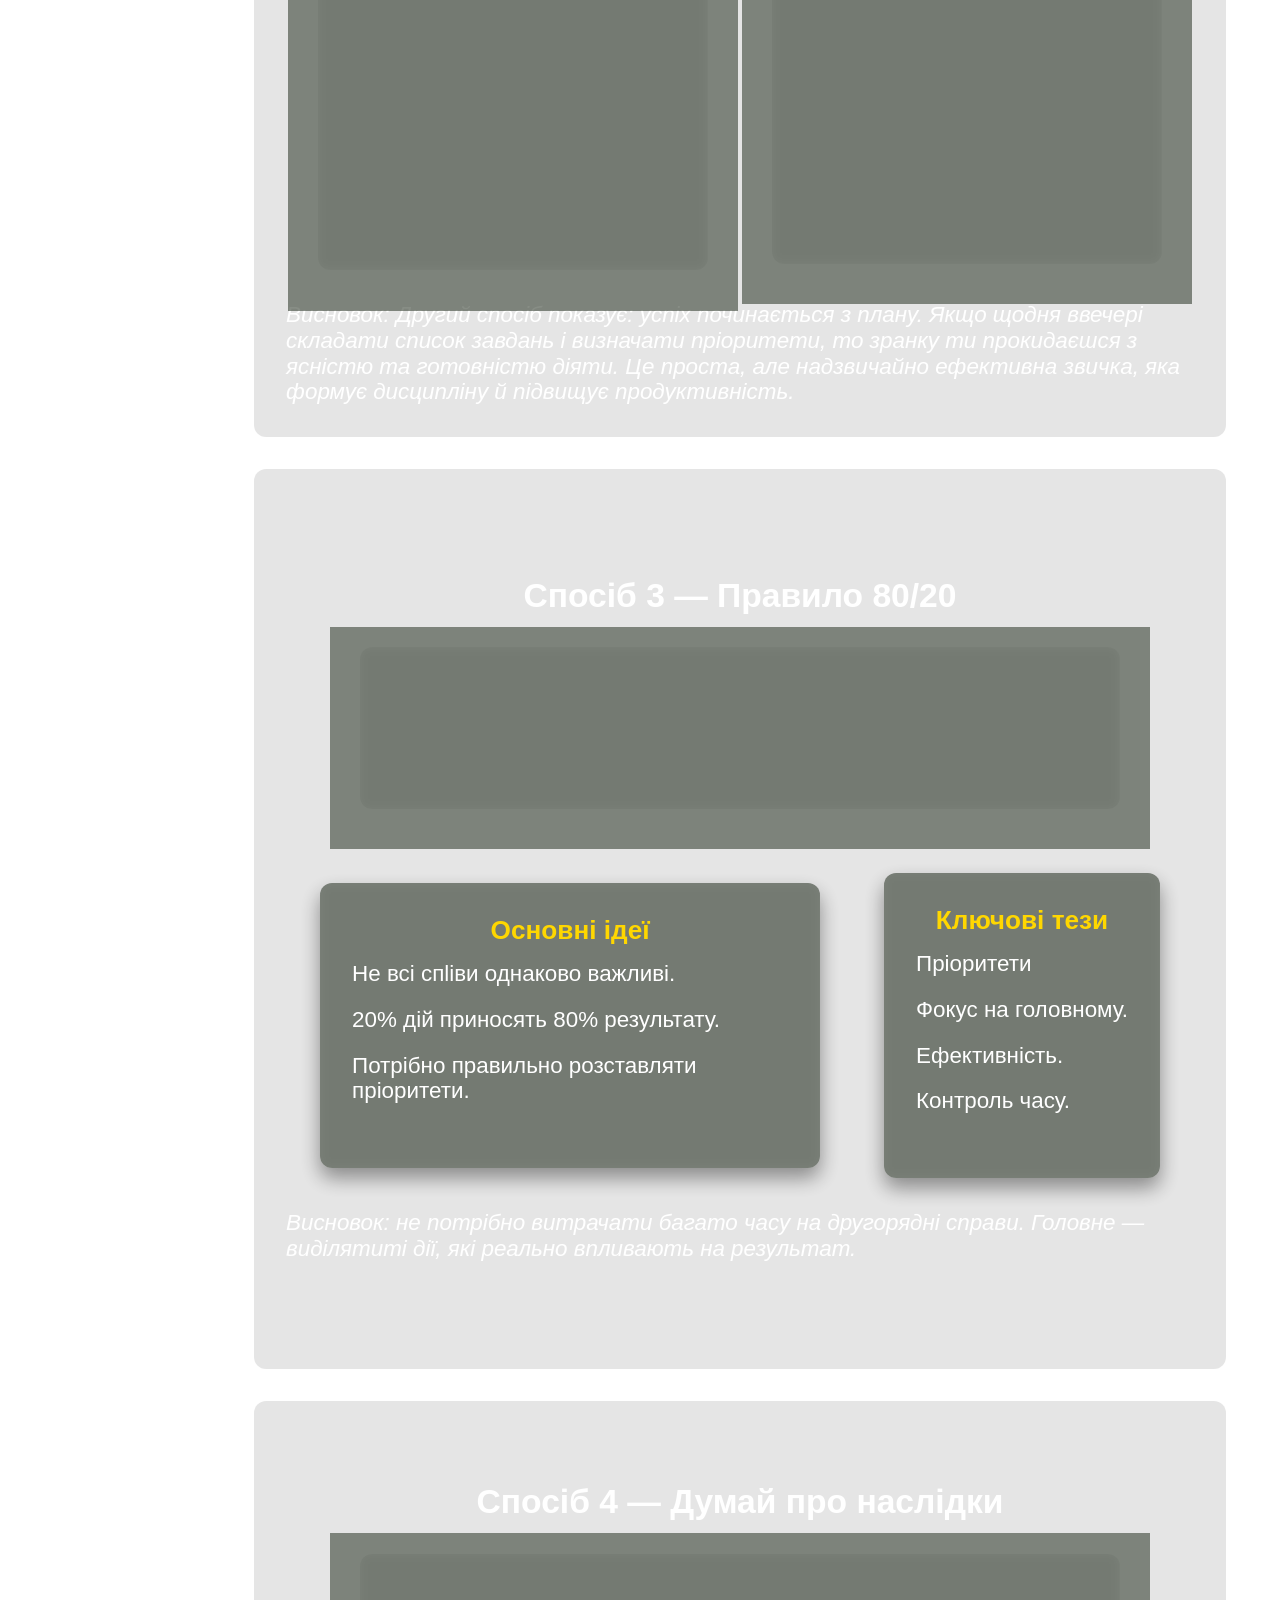
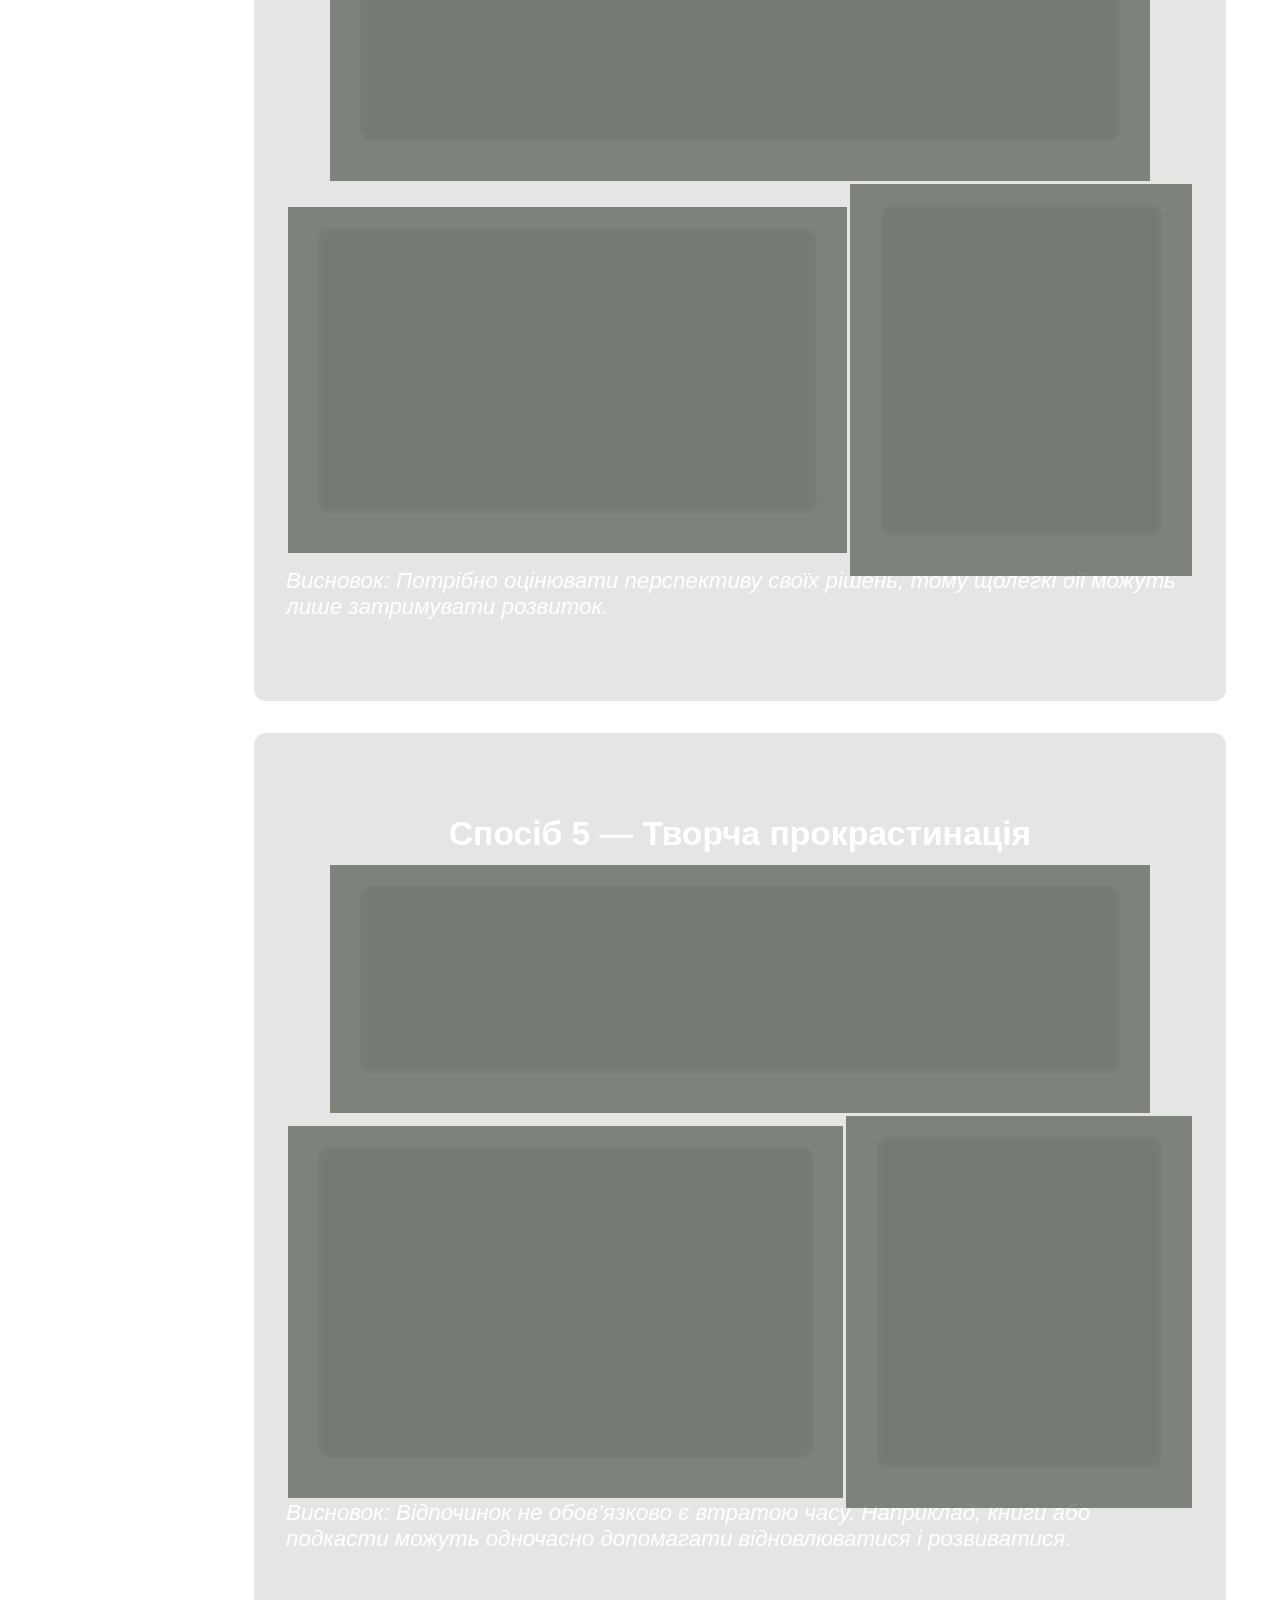
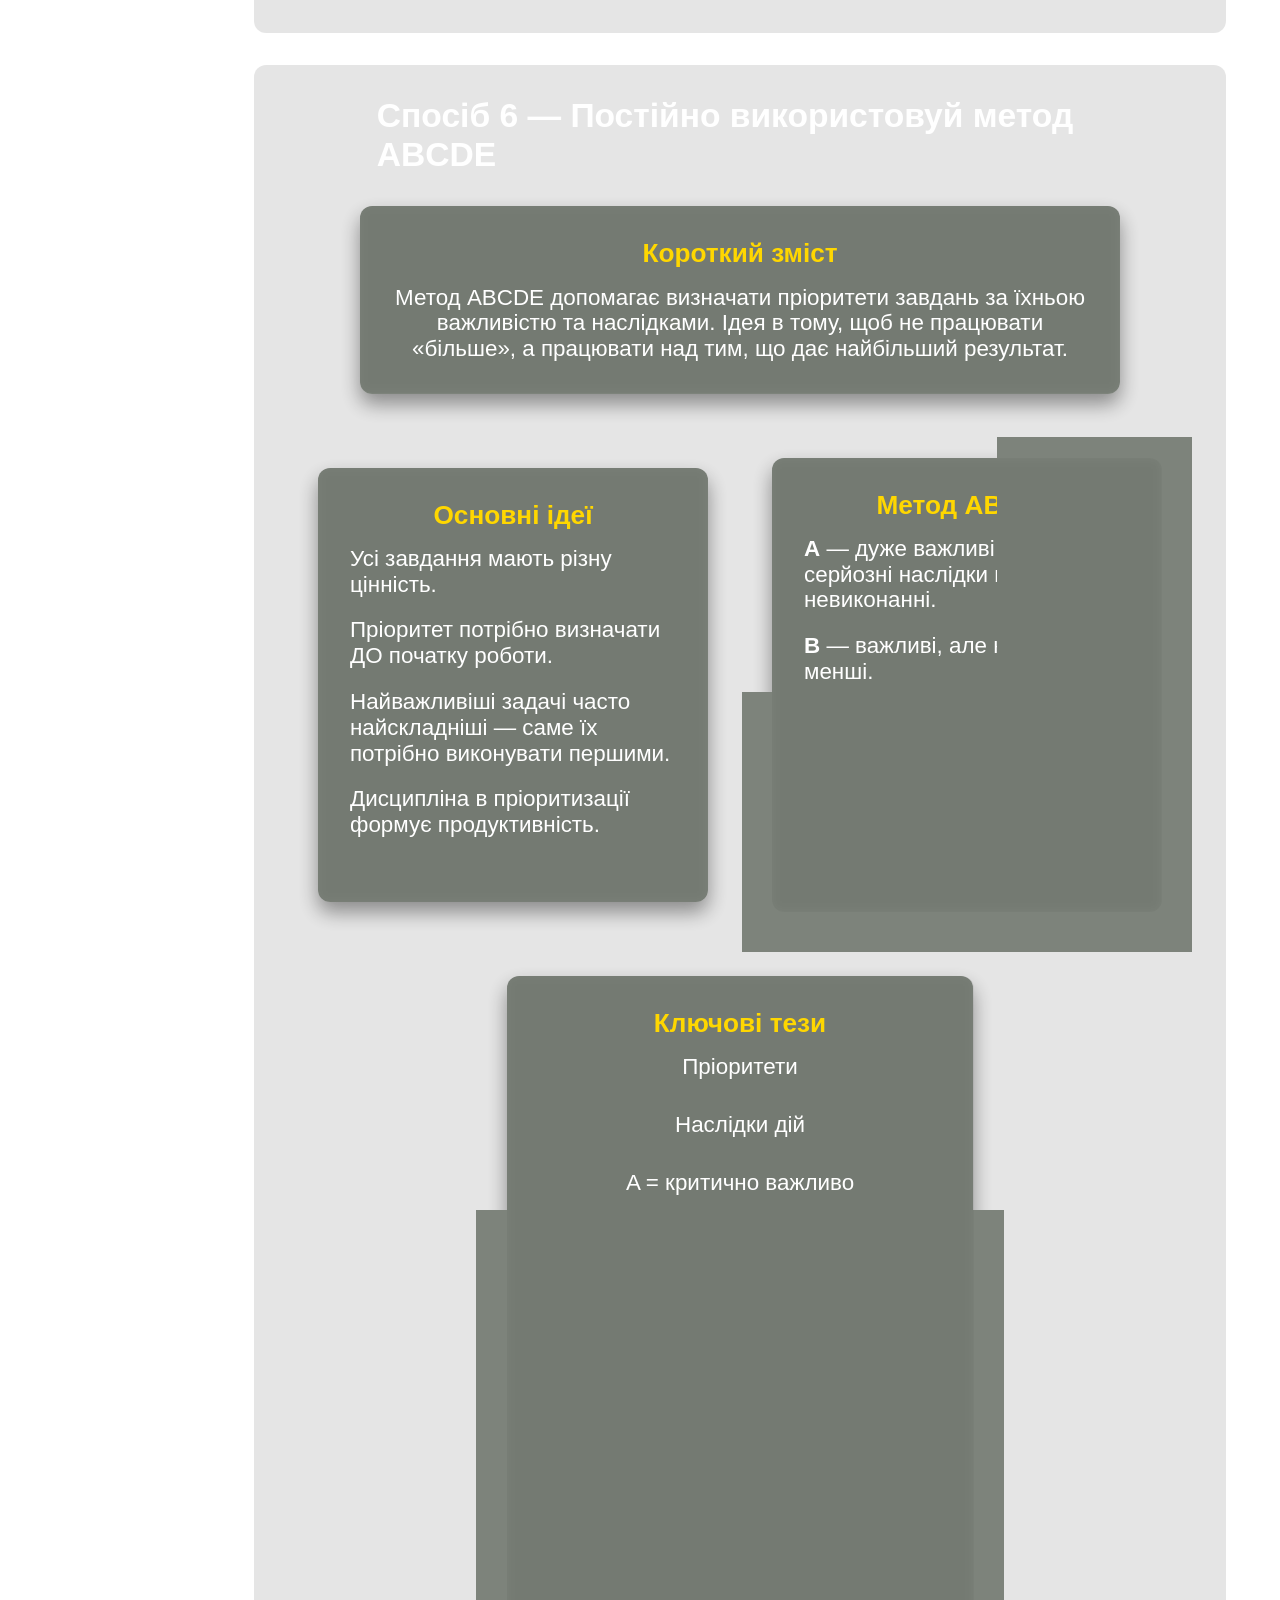
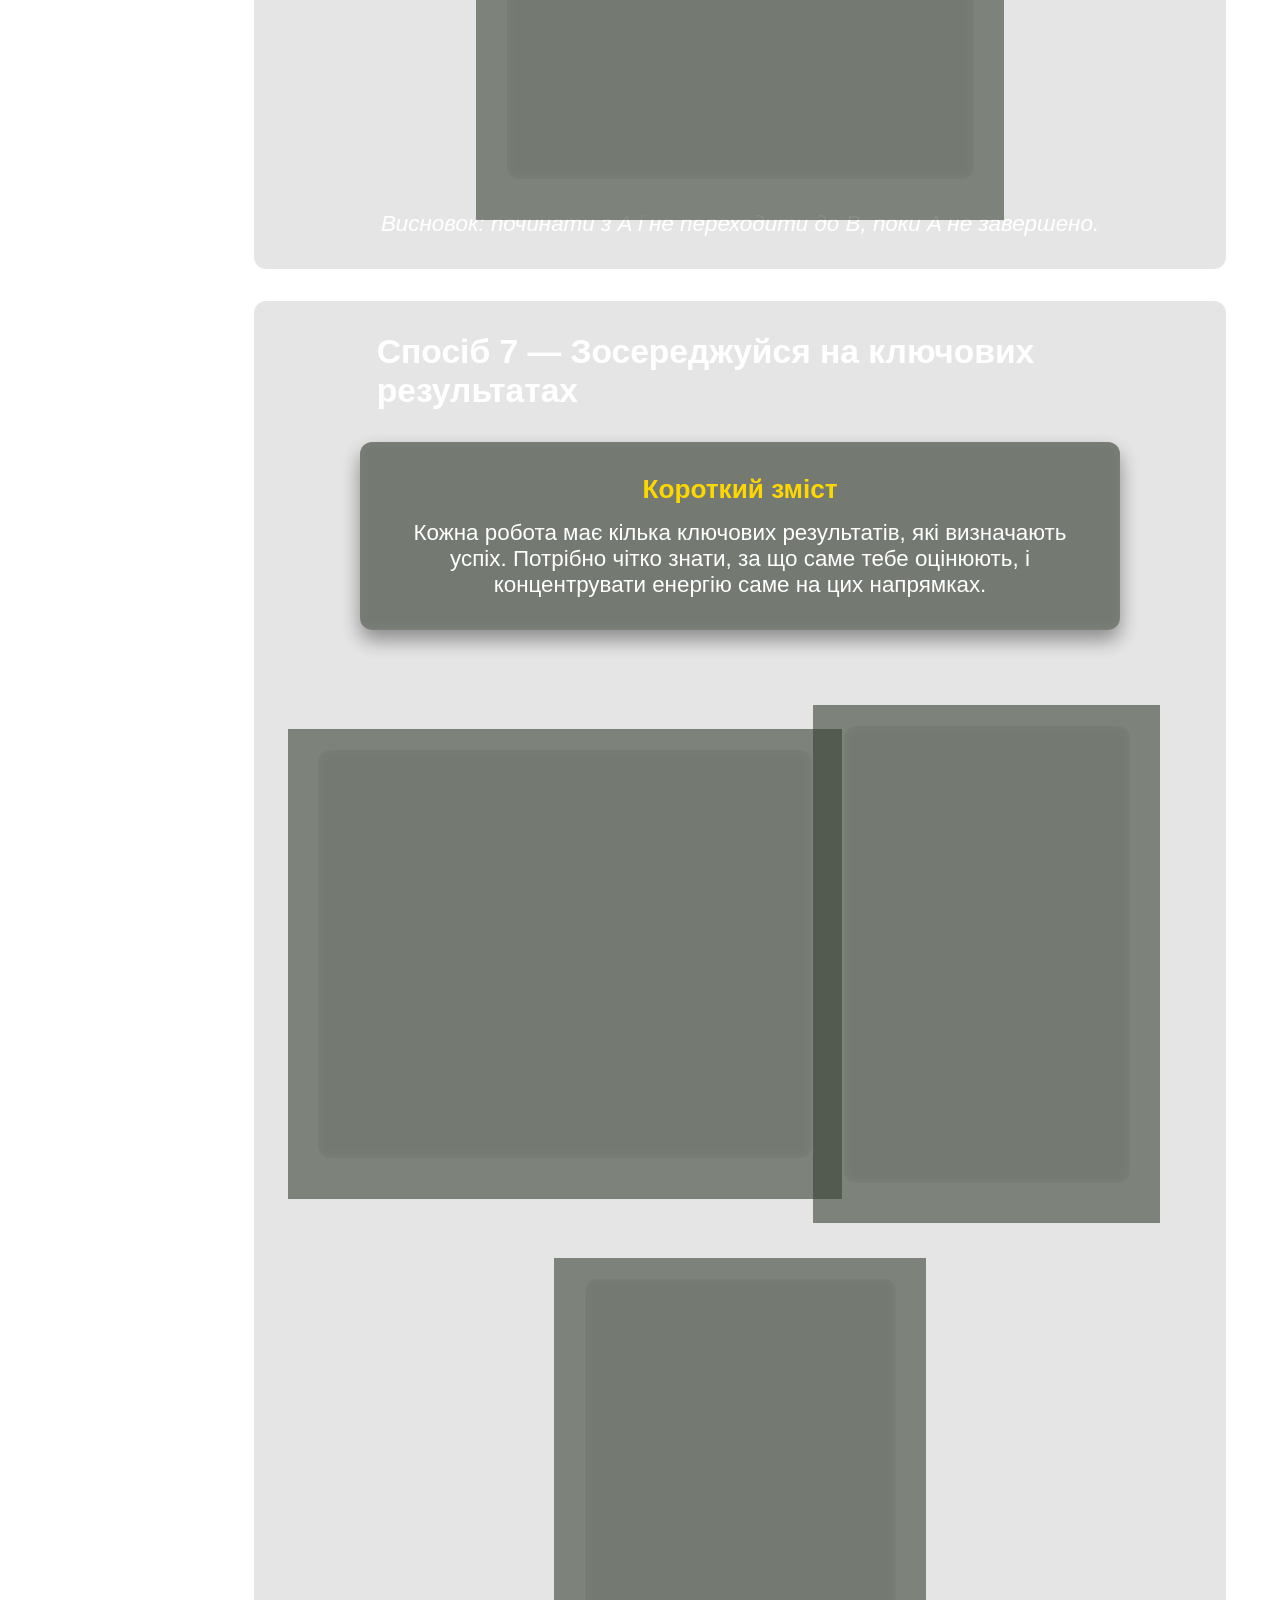
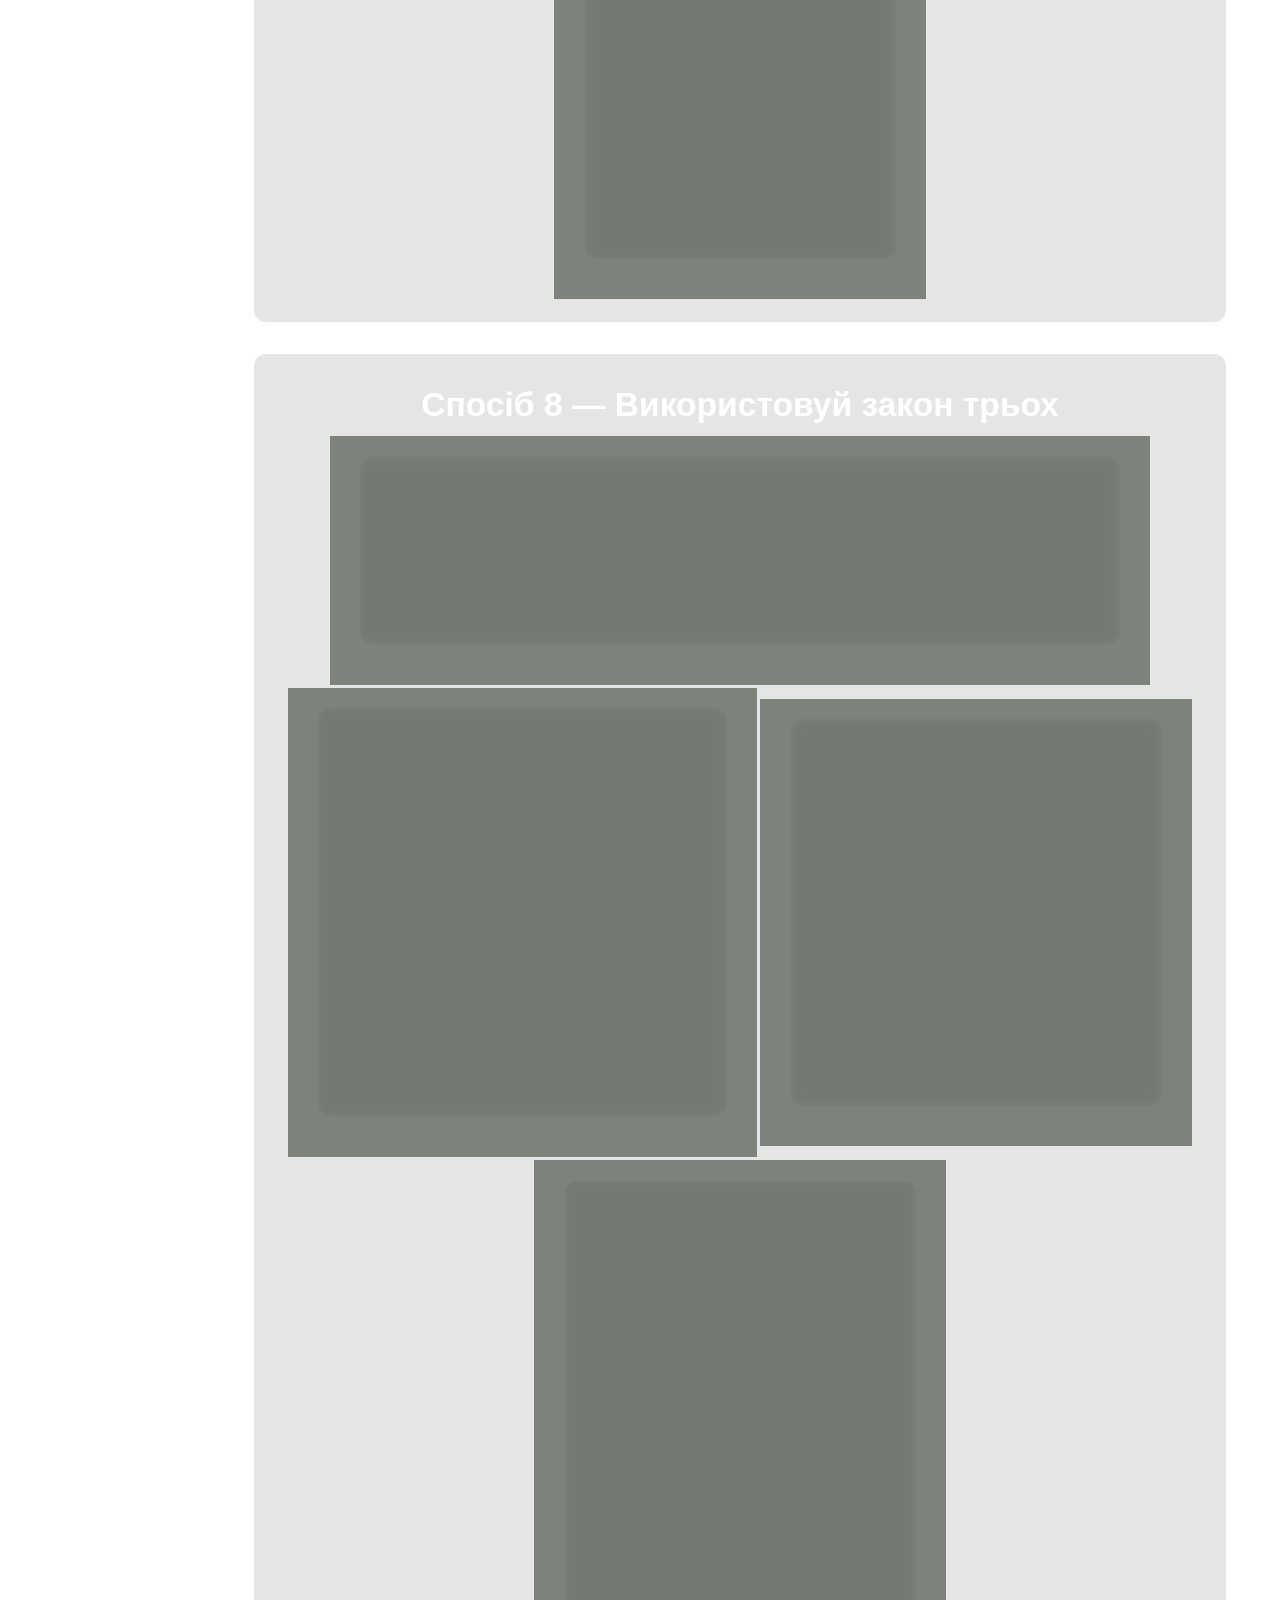
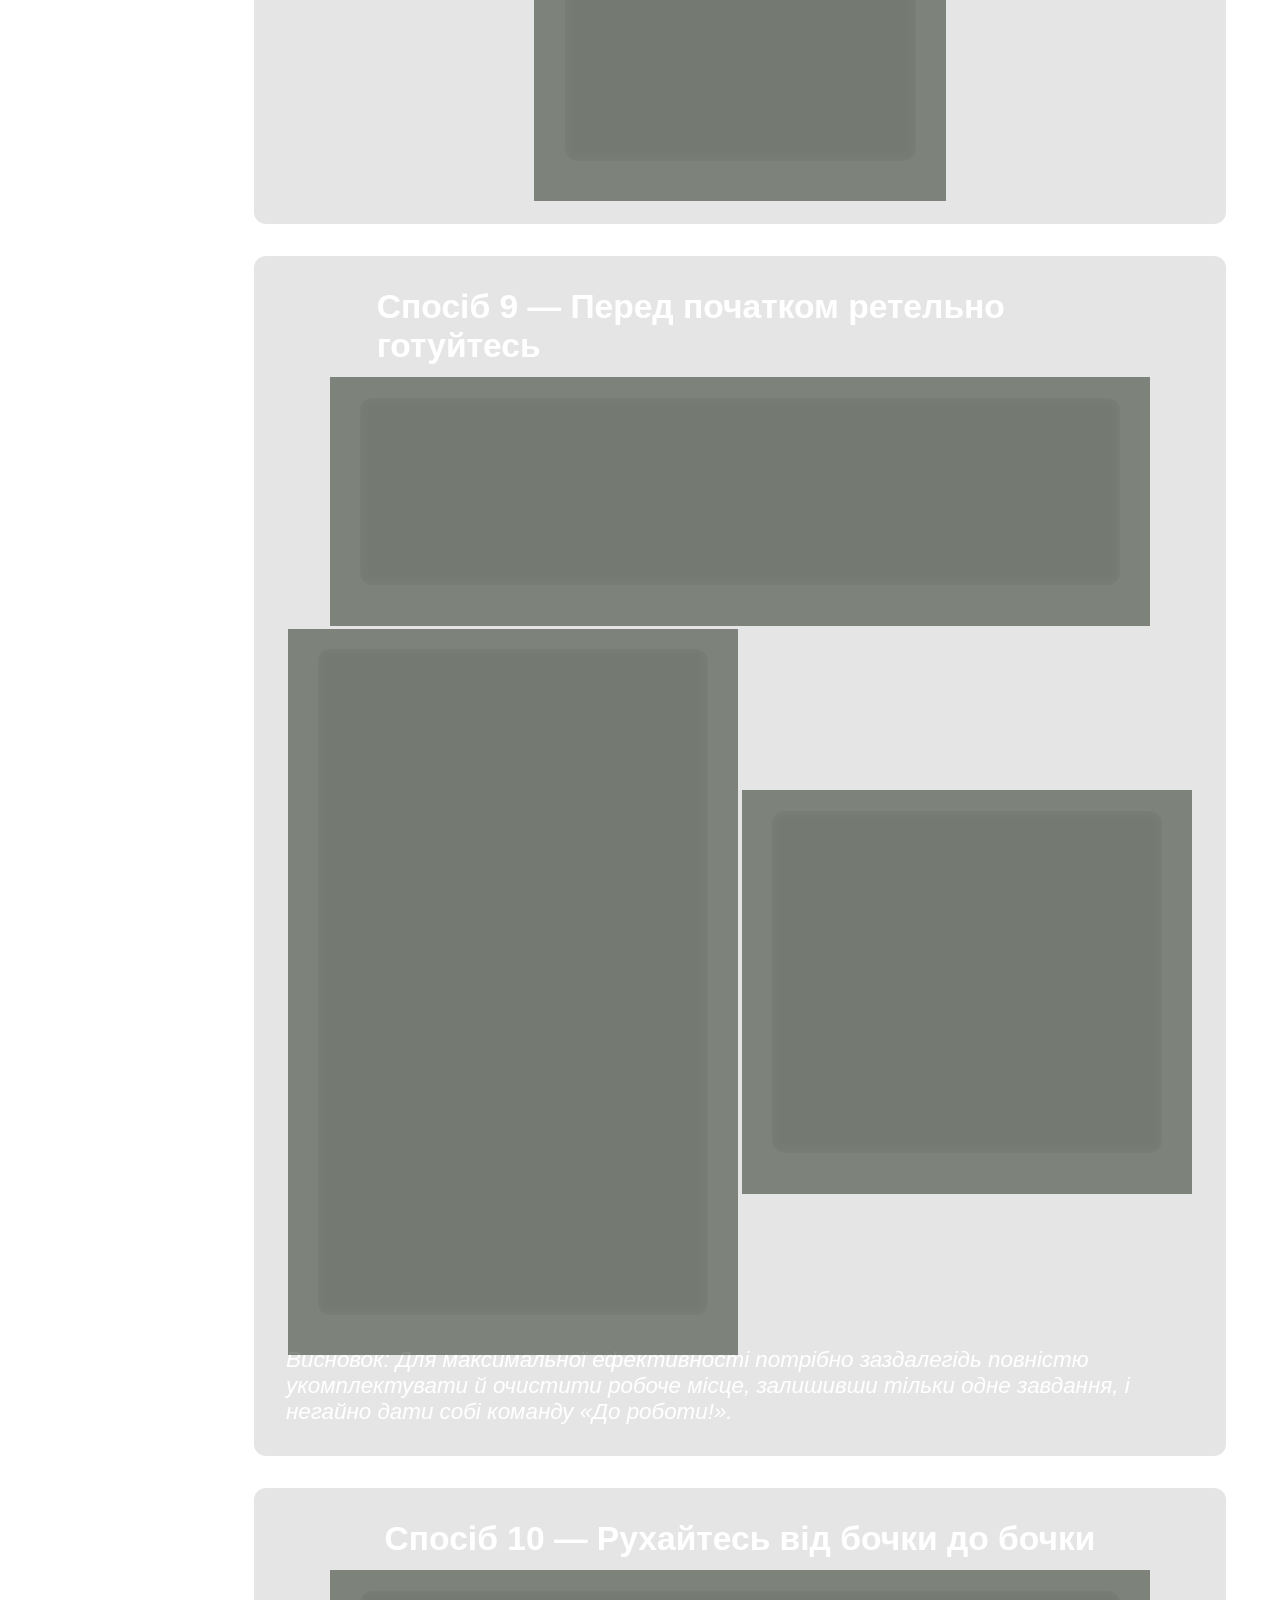
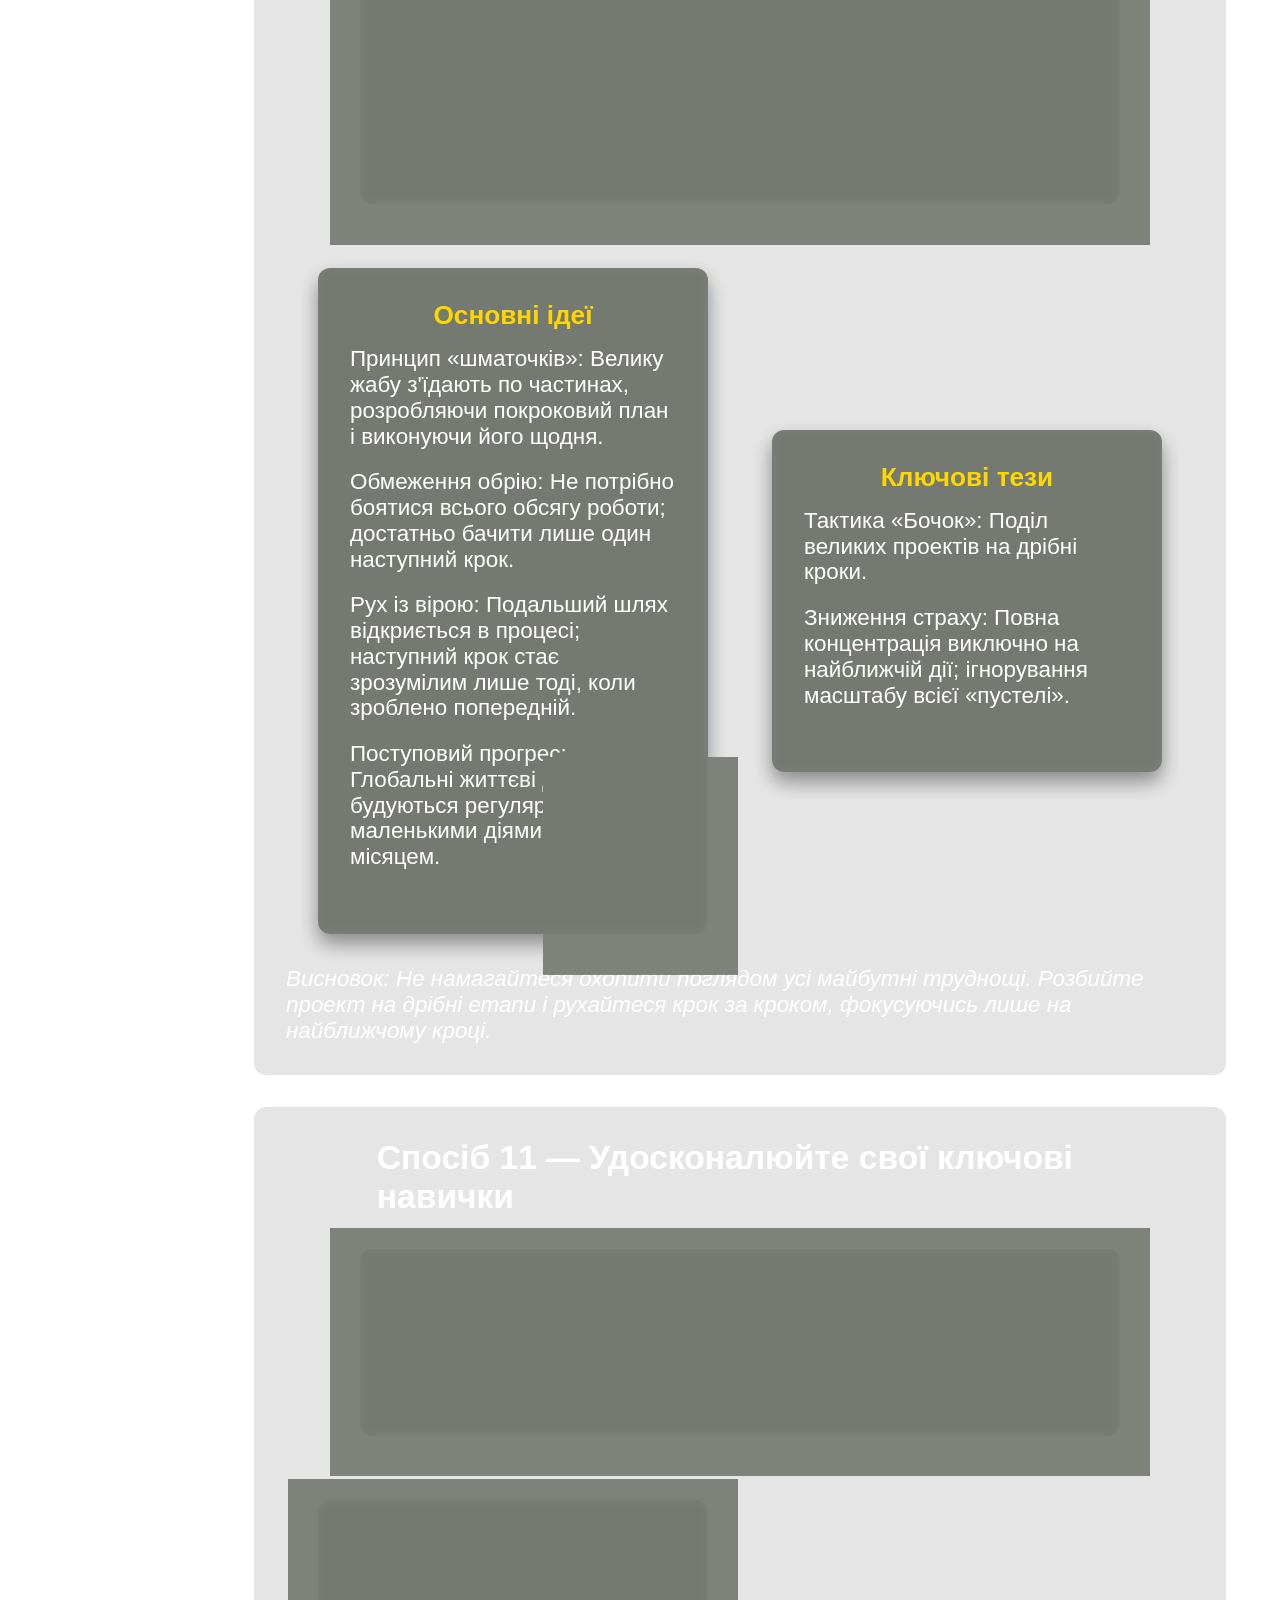
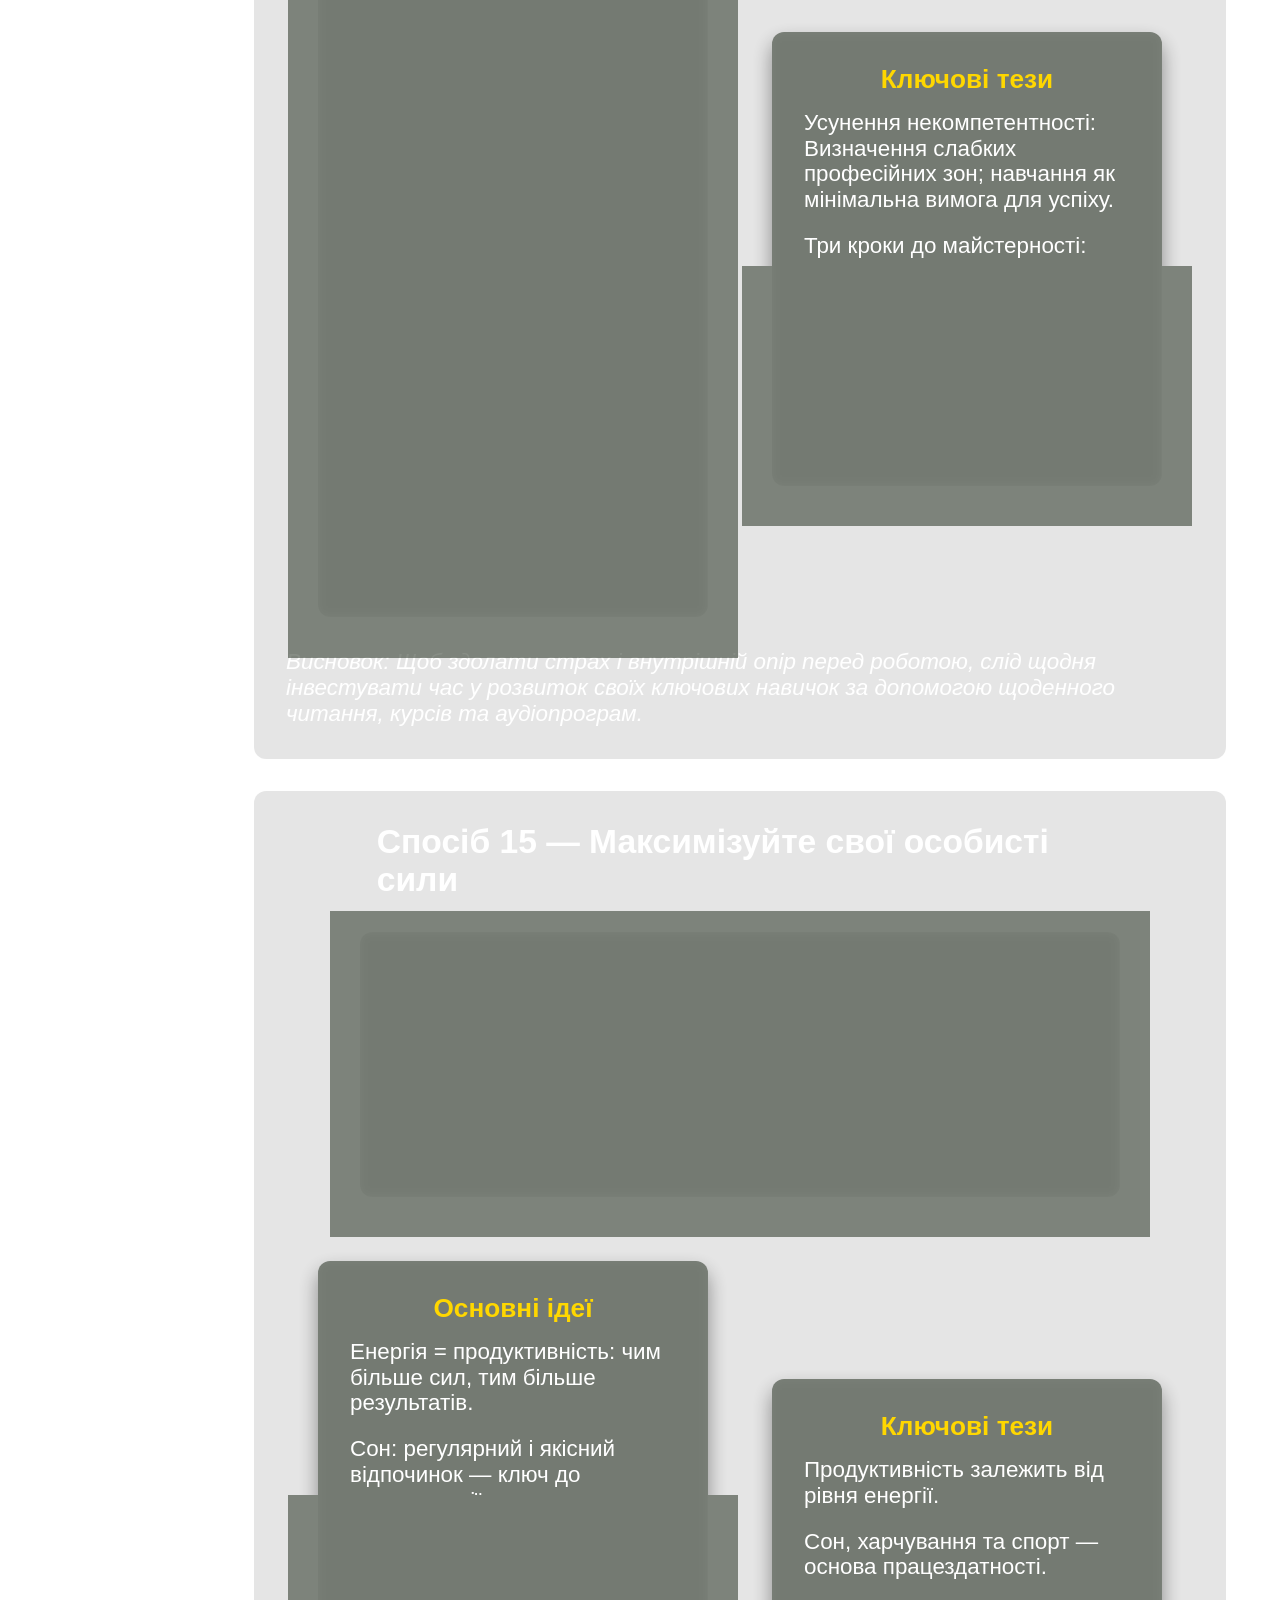
==== commit d2ec4f8c: "Refactor code structure for improved readability and maintainability" ====
--- a/index.html
+++ b/index.html
@@ -11,7 +11,7 @@
 
 <body>
   <header class="header">
-    <h1 class="title">Зроби це зараз. 21 чудовий спосіб зробити більше за менший час</h1>
+    <h1 class="title">Mind map книги "Зроби це зараз. 21 чудовий спосіб зробити більше за менший час"</h1>
     <!-- <p></p> -->
   </header>
 
@@ -43,244 +43,1062 @@
     </ul>
   </nav>
 
-  <main>
-    <article id="intro" class="card">
-      <header>
-        <h2>Вступ (Суть «жаб»)</h2>
-      </header>
-      <section class="center-block">
-        <div>
-          <h3>Основні ідеї</h3>
+  <main class="main">
+    <article class="card" id="intro">
+      <header class="card__header">
+        <h2 class="card__title">Вступ — З’їжте жабу!</h2>
+      </header>
+
+      <div class="card__summary">
+        <p class="card__text">
+          Продуктивність — це не кількість виконаних справ, а здатність концентруватися на найважливішому. Книга навчає,
+          як визначати пріоритети та діяти так, щоб отримувати найбільший результат.
+        </p>
+      </div>
+      <section class="card__section cards-spring">
+        <div class="card__content spring-card">
+          <h3>Короткий зміст</h3>
+          <p>
+            Починай день із найважливішого та найскладнішого завдання — “жаби”.
+            Саме воно дає найбільший результат і запускає продуктивність.
+          </p>
+        </div>
+      </section>
+      <div class="center-blocks">
+        <div class="cards-spring">
+          <div class="spring-card">
+            <h3 class="card__subitle">Основні ідеї</h3>
+            <ul class="card__list">
+              <li class="card__item">«Жаба» — це найважча і найкорисніша справа на день, яку завжди хоliться відкласти.
+              </li>
+              <li class="card__item">Головне правило: з’їж жабу першою зранку. Одразу берися за найскладнliе, поки є
+                сили.</li>
+              <li class="card__item">Дві жаби: якщо складних справ декілька, починай з тієї, яка найбільшliі
+                найстрашніша.</li>
+            </ul>
+          </div>
+        </div>
+        <div class="cards-spring">
+          <div class="spring-card">
+            <h3 class="card__sh3itle">Ключові тези</h3>
+            <ul class="card__list">
+              <li class="card__item">
+                Необхідність робити вибір: починай з найважливішого завдання.
+              </li>
+              <li class="card__item">
+                Одразу беріться до справи.
+              </li>
+              <li class="card__item">
+                Розвиньте звичку бути успішним.
+              </li>
+              <li class="card__item">
+                Розвиньте в себе залежність від позитиву.
+              </li>
+              <li class="card__item">
+                Ніяких полегшень.
+              </li>
+              <li class="card__item">
+                Три Р формування нової звички: рішення, режим
+                і рішучість.
+              </li>
+              <li class="card__item">
+                Чітко уявляйте образ того, ким хочете стати.
+              </li>
+            </ul>
+          </div>
+        </div>
+
+      </div>
+      <footer>
+        <p><em>Висновок: почни з найважливішого завдання, навіть якщо воно неприємне.</em></p>
+      </footer>
+    </article>
+
+    <article id="method1" class="card">
+      <header class="card__header">
+        <h2 class="card__title">Спосіб 1 — Накривай стіл</h2>
+      </header>
+      <section class="card__section cards-spring">
+        <div class="card__content spring-card">
+          <h3 class="card__subitle">Короткий зміст</h3>
+          <p class="card__text">
+            «Накрийте на стіл» — метафора підготовки: створити ясність у цілях, прибрати хаос, підготувати основу для
+            роботи.
+            Успіх починається з чіткого визначення мети у кожній сфері життя.
+            Найкращий спосіб уникнути плутанини та прокрастинації — думати на папері, тобто записувати свої цілі й
+            завдання.
+          </p>
+        </div>
+      </section>
+      <div class="center-blocks">
+        <div class="cards-spring ">
+          <div class="spring-card">
+            <h3 class="card__subitle">Основні ідеї</h3>
+            <ul class="card__list">
+              <li class="card__item">"Ясність = сила: чітке розуміння меli дає фокус і енергію.</li>
+              <li class="card__item">"Визначення цілей: потрібно знати, чого саме прагнеш.</li>
+              <li class="card__item">
+                Записуй цілі: лише близько 3% дорослих мають письмові цілі, і вони значно продуктивніші.
+              </li>
+              <li class="card__item">
+                Думати на папері: записування допомагає уникати плутанини та відкладання.
+              </li>
+              <li class="card__item">
+                Підготовка до роботи: порядок у думках і на столі створює умови для результативності.
+              </li>
+            </ul>
+          </div>
+        </div>
+        <div class="cards-spring card__block card__block--theses">
+          <div class="spring-card">
+            <h3 class="card__subitle">Ключові тези</h3>
+            <ul class="card__list">
+              <li class="card__item">"Чітка ціль: не можна зробити роботу добре, якщо ти сам не розумієш,
+                якогоliезультату хочеш.</li>
+              <li class="card__item">"Думай на папері: все, що не записано — не існує. Цілі треба фіксувати ручкli або в
+                нотатках.</li>
+              <li class="card__item">"Покроковий план: виписав мету - поставив дедлайн - склав список кроків liзапустив
+                роботу.</li>
+            </ul>
+          </div>
+        </div>
+
+      </div>
+
+      <footer>
+        <p><em>Висновок: Перший спосіб навчає: успіх починається з ясності. Якщо ти знаєш, чого прагнеш, і записуєш
+            свої цілі, то створюєш
+            фундамент для продуктивності. «Накрийте на стіл» — це не лише про порядок на робочому місці, а й про порядок
+            у думках.</em></p>
+      </footer>
+    </article>
+
+    <article id="method2" class="card">
+      <header class="card__header">
+        <h2 class="card__title">Спосіб 2 — Плануй кожен день заздалегідь</h2>
+      </header>
+      <section class="card__section cards-spring">
+        <div class="card__content spring-card">
+          <h3 class="card__subitle">Короткий зміст</h3>
+          <p class="card__text">
+            Цей спосіб вчить: якщо хочеш бути продуктивним, потрібно заздалегідь планувати свій день. Найкраще робити це
+            ввечері —
+            скласти список завдань на завтра. Це допомагає прокинутися з чітким планом дій, уникати хаосу та
+            відволікань.
+            Планування
+            дає відчуття контролю й дозволяє працювати над головним.
+          </p>
+      </section>
+      <div class="center-blocks">
+        <div class="cards-spring">
+          <div class="spring-card">
+            <h3 class="card__subitle">Основні ідеї</h3>
+            <ul>
+              <li>План з вечора: 10 хвилин планування перед сном економлять пару годин розкачки наступного дня.</li>
+              <li>Правило списків: не починай день, поки немає списку завдань. Якщо вилітає щось нове — спочатку запиши,
+                потім роби.</li>
+              <li>Діли велике на мале: розбивай гігантські задачі на мікрокроки, щоб мозок не панікував і не саботував
+                роботу.</li>
+            </ul>
+          </div>
+        </div>
+        <div class="cards-spring">
+          <div class="spring-card">
+            <h3>Ключові тези</h3>
+            <ul>
+              <li>
+                Планування = контроль над часом.
+              </li>
+              <li>
+                Список завдань ввечері → ясність зранку.
+              </li>
+              <li>
+                Пріоритети визначають ефективність дня.
+              </li>
+              <li>
+                План зменшує прокрастинацію та хаос.
+              </li>
+              <li>
+                Продуктивність зростає завдяки чіткому курсу дій.
+              </li>
+            </ul>
+          </div>
+        </div>
+      </div>
+
+      <footer>
+        <p><em>Висновок: Другий спосіб показує: успіх починається з плану. Якщо щодня ввечері складати список завдань і
+            визначати пріоритети, то
+            зранку ти прокидаєшся з ясністю та готовністю діяти. Це проста, але надзвичайно ефективна звичка, яка
+            формує дисципліну
+            й підвищує продуктивність.</em></p>
+      </footer>
+    </article>
+    <article id="method3" class="card">
+      <header class="card__header">
+        <h2 class="card__title">Спосіб 3 — Правило 80/20</h2>
+      </header>
+      <section class="card__section cards-spring">
+        <div class="card__content spring-card">
+          <h3 class="card__subitle">Короткий зміст</h3>
+          <p class="card__text">
+            Невелика частина дій дає більшу частину результату. Тому важливо визначати головнізадачі та
+            концентруватисясаме на них.
+          </p>
+        </div>
+      </section>
+      <div class="center-blocks">
+        <div class="cards-spring">
+          <div class="spring-card">
+            <h3 class="card__sh3itle">Основні ідеї</h3>
+            <ul class="card__list">
+              <li class="card__item">Не всі спliви однаково важливі.</li>
+              <li class="card__item">20% дій приносять 80% результату.</li>
+              <li class="card__item">Потрібно правильно розставляти пріоритети.</li>
+            </ul>
+          </div>
+        </div>
+        <div class="cards-spring">
+          <div class="spring-card">
+            <h3 class="card__sh3itle">Ключові тези</h3>
+            <ul class="card__list">
+              <li class="card__item">
+                Пріоритети
+              </li>
+              <li class="card__item">
+                Фокус на головному.
+              </li>
+              <li class="card__item">
+                Ефективність.
+              </li>
+              <li class="card__item">
+                Контроль часу.
+              </li>
+            </ul>
+          </div>
+        </div>
+      </div>
+
+      <footer>
+        <p><em>Висновок: не потрібно витрачати багато часу на другорядні справи. Головне — виділятиті дії, які реально
+            впливають на результат.</em></p>
+      </footer>
+    </article>
+    <article id="method4" class="card">
+      <header class="card__header">
+        <h2 class="card__title">Спосіб 4 — Думай про наслідки</h2>
+      </header>
+      <section class="card__section cards-spring">
+        <div class="card__content spring-card">
+          <h3 class="card__subitle">Короткий зміст</h3>
+          <p class="card__text">
+            Перед прийняттям рішення потрібно думати про його вплив на майбутнє. Важливі справи часто складніші, але
+            саме
+            вони
+            приносять найбільшу користь.
+          </p>
+        </div>
+      </section>
+      <div class="center-blocks">
+        <div class="cards-spring">
+          <div class="spring-card">
+            <h3 class="card__sh3itle">Основні ідеї</h3>
+            <ul class="card__list">
+              <li class="card__item">Кожне рішення має наслідки.</li>
+              <li class="card__item">Потрібно мислити довгостроково.</li>
+              <li class="card__item">Важливі справи формують майбутній результат.</li>
+            </ul>
+          </div>
+        </div>
+        <div class="cards-spring">
+          <div class="spring-card">
+            <h3 class="card__sh3itle">Ключові тези</h3>
+            <ul class="card__list">
+              <li class="card__item">
+                Перспектива.
+              </li>
+              <li class="card__item">
+                Відповідальність.
+              </li>
+              <li class="card__item">
+                Майбутній результат.
+              </li>
+              <li class="card__item">
+                Усвідомлений вибір.
+              </li>
+            </ul>
+          </div>
+        </div>
+      </div>
+
+      <footer>
+        <p><em>Висновок: Потрібно оцінювати перспективу своїх рішень, тому щолегкі дії можуть лише затримувати
+            розвиток.</em></p>
+      </footer>
+    </article>
+    <article id="method5" class="card">
+      <header class="card__header">
+        <h2 class="card__title">Спосіб 5 — Творча прокрастинація</h2>
+      </header>
+      <section class="card__section cards-spring">
+        <div class="card__content spring-card">
+          <h3 class="card__subtitle">Короткий зміст</h3>
+          <p class="card__text">
+            Не всі справи однаково корисні. Потрібно свідомо відмовлятися від зайвого та залишати те, що приносить
+            розвиток або якісний відпочинок.
+          </p>
+        </div>
+      </section>
+      <div class="center-blocks">
+        <div class="cards-spring">
+          <div class="spring-card">
+            <h3 class="card__sh3itle">Основні ідеї</h3>
+            <ul class="card__list">
+              <li class="card__item">Важливо відрізняти відпочинок від марної трати часу.</li>
+              <li class="card__item">Корисний контент теж може бути відпочинком.</li>
+              <li class="card__item">Потрібно контрольвати свой час.</li>
+            </ul>
+          </div>
+        </div>
+        <div class="cards-spring">
+          <div class="spring-card">
+            <h3 class="card__sh3itle">Ключові тези</h3>
+            <ul class="card__list">
+              <li class="card__item">
+                Свідомий вибір.
+              </li>
+              <li class="card__item">
+                Корисний відпочинок.
+              </li>
+              <li class="card__item">
+                Продуктивність.
+              </li>
+              <li class="card__item">
+                Контроль уваги.
+              </li>
+            </ul>
+          </div>
+        </div>
+      </div>
+
+      <footer>
+        <p><em>Висновок: Відпочинок не обов’язково є втратою часу. Наприклад, книги або подкасти можуть одночасно
+            допомагати відновлюватися і
+            розвиватися.</em></p>
+      </footer>
+    </article>
+    <article id="method6" class="card">
+      <header class="card__header">
+        <h2 class="card__title">Спосіб 6 — Постійно використовуй метод ABCDE</h2>
+      </header>
+
+      <section class="card__section cards-spring">
+        <div class="card__content spring-card">
+          <h3 class="card__sh3itle">Короткий зміст</h3>
+          <p class="card__text">
+            Метод ABCDE допомагає визначати пріоритети завдань за їхньою важливістю та наслідками.
+            Ідея в тому, щоб не працювати «більше», а працювати над тим, що дає найбільший результат.
+          </p>
+        </div>
+      </section>
+
+      <div class="center-blocks">
+        <div class="cards-spring">
+          <div class="spring-card">
+            <h3 class="card__sh3itle">Основні ідеї</h3>
+            <ul class="card__list">
+              <li class="card__item">Усі завдання мають різну цінність.</li>
+              <li class="card__item">Пріоритет потрібно визначати ДО початку роботи.</li>
+              <li class="card__item">Найважливіші задачі часто найскладніші — саме їх потрібно виконувати першими.</li>
+              <li class="card__item">Дисципліна в пріоритизації формує продуктивність.</li>
+            </ul>
+          </div>
+        </div>
+
+        <div class="cards-spring">
+          <div class="spring-card">
+            <h3 class="card__subitle">Метод ABCDE</h3>
+            <ul class="card__list">
+              <li class="card__item"><strong>A</strong> — дуже важливі задачі, серйозні наслідки при невиконанні.</li>
+              <li class="card__item"><strong>B</strong> — важливі, але наслідки менші.</li>
+              <li class="card__item"><strong>C</strong> — приємно зробити, але великий впливу немає.</li>
+              <li class="card__item"><strong>D</strong> — делегувати.</li>
+              <li class="card__item"><strong>E</strong> — виключити.</li>
+            </ul>
+          </div>
+        </div>
+      </div>
+
+      <div class="cards-spring">
+        <div class="spring-card">
+          <h3>Ключові тези</h3>
           <ul>
-            <li>«Жаба» — це найважча і найкорисніша справа на день, яку завжди хочеться відкласти.</li>
-            <li>Головне правило: з’їж жабу першою зранку. Одразу берися за найскладніше, поки є сили.</li>
-            <li>Дві жаби: якщо складних справ декілька, починай з тієї, яка найбільша і найстрашніша.</li>
+            <li>Пріоритети</li>
+            <li>Наслідки дій</li>
+            <li>A = критично важливо</li>
+            <li>B = важливо</li>
+            <li>C = бажано</li>
+            <li>D = делегування</li>
+            <li>E = усунення</li>
+            <li>Починати з A!</li>
+            <li>Не переходити до B без завершення A</li>
+            <li>Самодисципліна</li>
+            <li>Фокус на результаті</li>
+            <li>Продуктивність через вибір</li>
           </ul>
         </div>
-      </section>
-    </article>
-
-    <article id="method1" class="card">
-      <header>
-        <h2>Спосіб 1 — Накривай стіл</h2>
-      </header>
-
-      <h3>Ключові тези</h3>
-      <section class="center-block">
-        <ul>
-          <li>Чітка ціль: не можна зробити роботу добре, якщо ти сам не розумієш, якого результату хочеш.</li>
-          <li>Думай на папері: все, що не записано — не існує. Цілі треба фіксувати ручкою або в нотатках.</li>
-          <li>Покроковий план: виписав мету - поставив дедлайн - склав список кроків - запустив роботу.</li>
-        </ul>
-      </section>
+      </div>
+      <footer>
+        <p><em>Висновок: починати з A і не переходити до B, поки A не завершено.</em></p>
+      </footer>
+    </article>
+    <article id="method7" class="card">
+      <header class="card__header">
+        <h2 class="card__title">Спосіб 7 — Зосереджуйся на ключових результатах</h2>
+      </header>
+
+      <section class="card__section cards-spring">
+        <div class="card__content spring-card">
+          <h3 class="card__sh3itle">Короткий зміст</h3>
+          <p class="card__text">
+            Кожна робота має кілька ключових результатів, які визначають успіх. Потрібно чітко знати, за що саме тебе
+            оцінюють, і
+            концентрувати енергію саме на цих напрямках.
+          </p>
+        </div>
+      </section>
+
+      <section class="card__section cards-spring">
+        <div class="card__content spring-card">
+          <h3 class="card__sh3itle">Основні ідеї</h3>
+          <ul class="card__list">
+            <li class="card__item">У будь-якій діяльності є 5–7 ключових результатів.</li>
+            <li class="card__item">Один слабкий результат може знизити загальну ефективність</li>
+            <li class="card__item">Важливо чесно оцінювати свої слабкі місця.</li>
+            <li class="card__item">Постійне вдосконалення ключових навичок підвищує цінність людини.</li>
+          </ul>
+        </div>
+        </div>
+        <div class="cards-spring">
+          <div class="spring-card">
+
+            <h3 class="card__sh3itle">Приклади ключових результатів</h3>
+            <ul class="card__list">
+              <li class="card__item">Планування</li>
+              <li class="card__item">Продажі</li>
+              <li class="card__item">Комунікація</li>
+              <li class="card__item">Виконання задач</li>
+              <li class="card__item">Контроль якості</li>
+              <li class="card__item">Робота з клієнтами</li>
+            </ul>
+          </div>
+        </div>
+      </section>
+
+      <div class="cards-spring">
+        <div class="spring-card">
+          <h3 class="card__sh3itle">Ключові тези</h3>
+          <ul class="card__list">
+            <li class="card__item">Ключові результати</li>
+            <li class="card__item">5–7 головних сфер</li>
+            <li class="card__item">Відповідальність</li>
+            <li class="card__item">Оцінка ефективності</li>
+            <li class="card__item">Слабкі місця</li>
+            <li class="card__item">Самоаналіз</li>
+            <li class="card__item">Покращення навичок</li>
+            <li class="card__item">Покращення навичок</li>
+            <li class="card__item">Високаliезультативність</li>
+            <li class="card__item">Професійне зростання</li>
+          </ul>
+        </div>
+      </div>
 
       <!-- <footer>
         <p><em>Ключова ідея: починати з A і не переходити до B, поки A не завершено.</em></p>
       </footer> -->
     </article>
-    <article id="method2" class="card">
-      <header>
-        <h2>Спосіб 2 — Плануй кожен день заздалегідь</h2>
-      </header>
-
-      <h3>Ключові тези</h3>
-      <section class="center-block">
-        <ul>
-          <li>План з вечора: 10 хвилин планування перед сном економлять пару годин розкачки наступного дня.</li>
-          <li>Правило списків: не починай день, поки немає списку завдань. Якщо вилітає щось нове — спочатку запиши,
-            потім роби.</li>
-          <li>Діли велике на мале: розбивай гігантські задачі на мікрокроки, щоб мозок не панікував і не саботував
-            роботу..</li>
-        </ul>
-      </section>
-
-      <!-- <footer>
-        <p><em>Ключова ідея: починати з A і не переходити до B, поки A не завершено.</em></p>
-      </footer> -->
-    </article>
-
-
-
-    <article id="method6" class="card">
-      <header>
-        <h2>Спосіб 6 — Постійно використовуй метод ABCDE</h2>
-      </header>
-
-      <section>
-        <h3>Короткий зміст</h3>
-        <p>
-          Метод ABCDE допомагає визначати пріоритети завдань за їхньою важливістю та наслідками.
-          Ідея в тому, щоб не працювати «більше», а працювати над тим, що дає найбільший результат.
+    <article id="method8" class="card">
+      <header class="card__header">
+        <h2 class="card__title">Спосіб 8 — Використовуй закон трьох</h2>
+      </header>
+
+      <section class="card__section cards-spring">
+        <div class="card__content spring-card">
+          <h3 class="card__sh3itle">Короткий зміст</h3>
+          <p class="card__text">
+            Приблизно 90% результатів у роботі дають лише три головні задачі. Потрібно визначити ці три найважливіші
+            напрями та
+            приділяти їм основний час.
+          </p>
+        </div>
+      </section>
+
+      <div class="center-blocks">
+        <div class="cards-spring">
+          <div class="spring-card">
+            <h3 class="card__subitle">Основні ідеї</h3>
+            <ul class="card__list">
+              <li class="card__item">Не всі задачі однаково важливі.</li>
+              <li class="card__item">Лише кілька дій створюють основну цінність.</li>
+              <li class="card__item">Люди часто витрачають час на другорядне.</li>
+              <li class="card__item">Концентрація на «трьох головних» різко підвищує ефективність.</li>
+            </ul>
+          </div>
+        </div>
+
+        <div class="cards-spring">
+          <div class="spring-card">
+            <h3 class="card__subitle">Як застосовувати закон трьох</h3>
+            <ul class="card__list">
+              <li class="card__item">Записати всі свої обов’язки.</li>
+              <li class="card__item">Визначити 3 найцінніші.</li>
+              <li class="card__item">Саме їм приділяти більшість часу.</li>
+              <li class="card__item">Мінімалізувати або делегувати інше.</li>
+            </ul>
+          </div>
+        </div>
+      </div>
+
+
+      <div class="cards-spring">
+        <div class="spring-card">
+          <h3 class="card__sh3itle">Ключові тези</h3>
+          <ul class="card__list">
+            <li class="card__item">Закон 3</li>
+            <li class="card__item">90% результату</li>
+            <li class="card__item">Головні задачі</li>
+            <li class="card__item">Висока цінність</li>
+            <li class="card__item">Фокус на результаті</li>
+            <li class="card__item">Управління часом</li>
+            <li class="card__item">Усунення другорядного</li>
+            <li class="card__item">Продуктивність</li>
+            <li class="card__item">Максимальний внесок</li>
+            <li class="card__item">Концентрація на головному</li>
+          </ul>
+        </div>
+      </div>
+    </article>
+    <article id="method9" class="card">
+      <header class="card__header">
+        <h2 class="card__title">Спосіб 9 — Перед початком ретельно готуйтесь</h2>
+      </header>
+
+      <section class="card__section cards-spring">
+        <div class="card__content spring-card">
+          <h3 class="card__sh3itle">Короткий зміст</h3>
+          <p class="card__text">
+            Розділ присвячений повній попередній підготовці робочого простору. Наявність усіх матеріалів під рукою
+            усуває прокрастинацію та дає ментальний поштовх для швидкого старту.
+          </p>
+        </div>
+      </section>
+
+      <div class="center-blocks">
+        <div class="cards-spring">
+          <div class="spring-card">
+            <h3 class="card__subitle">Основні ідеї</h3>
+            <ul class="card__list">
+              <li class="card__item">
+                Ефект натягнутої тятиви: Маючи все необхідне до початку роботи, ви дієте як зведений пістолет чи готова
+                до пострілу
+                стріла.
+              </li>
+              <li class="card__item">
+                Робочий мінімалізм: На столі має лежати лише одне поточне завдання, інші матеріали слід прибрати вбік.
+              </li>
+              <li class="card__item">
+                Доступність інструментів: Усі документи, коди та доступи мають бути поруч, щоб не відволікатися на
+                пошуки.
+              </li>
+              <li class="card__item">
+                Ергономіка й поза: Зручне місце та поза високої продуктивності (рівна спина, нахил уперед) налаштовують
+                на активну
+                роботу.
+              </li>
+            </ul>
+          </div>
+        </div>
+
+        <div class="cards-spring">
+          <div class="spring-card">
+            <h3 class="card__sh3itle">Ключові тези</h3>
+            <ul class="card__list">
+              <li class="card__item">Організація простору: Повне очищення столу; зручний стілець.</li>
+              <li class="card__item">Логістика матеріалів: Усі «інгредієнти» завдання перед собою; інструменти на
+                відстані витягнутої руки.</li>
+            </ul>
+          </div>
+        </div>
+      </div>
+      <footer>
+        <p><em>Висновок: Для максимальної ефективності потрібно заздалегідь повністю укомплектувати й очистити робоче
+            місце, залишивши тільки
+            одне завдання, і негайно дати собі команду «До роботи!».</em>
         </p>
-      </section>
-
-      <section class="center-block">
-        <div>
-          <h3>Основні ідеї</h3>
-          <ul>
-            <li>Усі завдання мають різну цінність.</li>
-            <li>Пріоритет потрібно визначати ДО початку роботи.</li>
-            <li>Найважливіші задачі часто найскладніші — саме їх потрібно виконувати першими.</li>
-            <li>Дисципліна в пріоритизації формує продуктивність.</li>
-          </ul>
-        </div>
-
-        <div>
-          <h3>Метод ABCDE</h3>
-          <ul>
-            <li><strong>A</strong> — дуже важливі задачі, серйозні наслідки при невиконанні.</li>
-            <li><strong>B</strong> — важливі, але наслідки менші.</li>
-            <li><strong>C</strong> — приємно зробити, але великого впливу немає.</li>
-            <li><strong>D</strong> — делегувати.</li>
-            <li><strong>E</strong> — виключити.</li>
-          </ul>
-        </div>
-      </section>
-
-      <section>
-        <h3>Ключові тези</h3>
-        <ul>
-          <li>Пріоритети</li>
-          <li>Наслідки дій</li>
-          <li>A = критично важливо</li>
-          <li>B = важливо</li>
-          <li>C = бажано</li>
-          <li>D = делегування</li>
-          <li>E = усунення</li>
-          <li>Починати з A!</li>
-          <li>Не переходити до B без завершення A</li>
-          <li>Самодисципліна</li>
-          <li>Фокус на результаті</li>
-          <li>Продуктивність через вибір</li>
-        </ul>
-      </section>
-
-      <footer>
-        <p><em>Ключова ідея: починати з A і не переходити до B, поки A не завершено.</em></p>
-      </footer>
-    </article>
-
-
-
-    <article id="method7" class="card">
-      <header>
-        <h2>Спосіб 7 — Зосереджуйся на ключових результатах</h2>
-      </header>
-
-      <section>
-        <h3>Короткий зміст</h3>
-        <p>
-          Кожна робота має кілька ключових результатів, які визначають успіх. Потрібно чітко знати, за що саме тебе
-          оцінюють, і
-          концентрувати енергію саме на цих напрямках.
+      </footer>
+
+    </article>
+    <article id="method10" class="card">
+      <header class="card__header">
+        <h2 class="card__title">Спосіб 10 — Рухайтесь від бочки до бочки</h2>
+      </header>
+
+      <section class="card__section cards-spring">
+        <div class="card__content spring-card">
+          <h3 class="card__sh3itle">Короткий зміст</h3>
+          <p class="card__text">
+            Описує покрокове виконання великих цілей на прикладі орієнтирів-бочок у пустелі. Щоб подолати страх перед
+            масштабним
+            проектом, треба думати лише про одну найближчу дію.
+          </p>
+        </div>
+      </section>
+
+      <div class="center-blocks">
+        <div class="cards-spring">
+          <div class="spring-card">
+            <h3 class="card__subitle">Основні ідеї</h3>
+            <ul class="card__list">
+              <li class="card__item">
+                Принцип «шматочків»: Велику жабу з'їдають по частинах, розробляючи покроковий план і виконуючи його
+                щодня.
+              </li>
+              <li class="card__item">
+                Обмеження обрію: Не потрібно боятися всього обсягу роботи; достатньо бачити лише один наступний крок.
+              </li>
+              <li class="card__item">
+                Рух із вірою: Подальший шлях відкриється в процесі; наступний крок стає зрозумілим лише тоді, коли
+                зроблено попередній.
+              </li>
+              <li class="card__item">
+                Поступовий прогрес: Глобальні життєві досягнення будуються регулярними маленькими діями місяць за
+                місяцем.
+              </li>
+            </ul>
+          </div>
+        </div>
+
+        <div class="cards-spring">
+          <div class="spring-card">
+            <h3 class="card__sh3itle">Ключові тези</h3>
+            <ul class="card__list">
+              <li class="card__item">Тактика «Бочок»: Поділ великих проектів на дрібні кроки.</li>
+              <li class="card__item">Зниження страху: Повна концентрація виключно на найближчій дії; ігнорування
+                масштабу всієї «пустелі».</li>
+            </ul>
+          </div>
+        </div>
+      </div>
+      <footer>
+        <p><em>Висновок: Не намагайтеся охопити поглядом усі майбутні труднощі. Розбийте проект на дрібні етапи і
+            рухайтеся крок за кроком,
+            фокусуючись лише на найближчому кроці.</em>
         </p>
-      </section>
-
-      <section class="center-block">
-        <div>
-          <h3>Основні ідеї</h3>
-          <ul>
-            <li>У будь-якій діяльності є 5–7 ключових результатів.</li>
-            <li>Один слабкий результат може знизити загальну ефективність</li>
-            <li>Важливо чесно оцінювати свої слабкі місця.</li>
-            <li>Постійне вдосконалення ключових навичок підвищує цінність людини.</li>
-          </ul>
-        </div>
-
-        <div>
-          <h3>Приклади ключових результатів</h3>
-          <ul>
-            <li>Планування</li>
-            <li>Продажі</li>
-            <li>Комунікація</li>
-            <li>Виконання задач</li>
-            <li>Контроль якості</li>
-            <li>Робота з клієнтами</li>
-          </ul>
-        </div>
-      </section>
-
-      <section>
-        <h3>Ключові тези</h3>
-        <ul>
-          <li>Ключові результати</li>
-          <li>5–7 головних сфер</li>
-          <li>Відповідальність</li>
-          <li>Оцінка ефективності</li>
-          <li>Слабкі місця</li>
-          <li>Самоаналіз</li>
-          <li>Покращення навичок</li>
-          <li>Покращення навичок</li>
-          <li>Висока результативність</li>
-          <li>Професійне зростання</li>
-        </ul>
-      </section>
-
-      <!-- <footer>
-        <p><em>Ключова ідея: починати з A і не переходити до B, поки A не завершено.</em></p>
-      </footer> -->
-    </article>
-
-    <article id="method8" class="card">
-      <header>
-        <h2>Спосіб 8 — Використовуй закон трьох</h2>
-      </header>
-
-      <section>
-        <h3>Короткий зміст</h3>
-        <p>
-          Приблизно 90% результатів у роботі дають лише три головні задачі. Потрібно визначити ці три найважливіші
-          напрями та
-          приділяти їм основний час.
+      </footer>
+
+    </article>
+    <article id="method11" class="card">
+      <header class="card__header">
+        <h2 class="card__title">Спосіб 11 — Удосконалюйте свої ключові навички</h2>
+      </header>
+
+      <section class="card__section cards-spring">
+        <div class="card__content spring-card">
+          <h3 class="card__sh3itle">Короткий зміст</h3>
+          <p class="card__text">
+            Обґрунтовує зв'язок між професійною компетентністю та особистою ефективністю. Постійне вдосконалення навичок
+            додає
+            впевненості, підвищує мотивацію та пришвидшує роботу.
+          </p>
+        </div>
+      </section>
+
+      <div class="center-blocks">
+        <div class="cards-spring">
+          <div class="spring-card">
+            <h3 class="card__subitle">Основні ідеї</h3>
+            <ul class="card__list">
+              <li class="card__item">
+                Корені прокрастинації: Головна причина зволікання — це брак упевненості та некомпетентність у ключових
+                сферах завдання.
+              </li>
+              <li class="card__item">
+                Постійне навчання: Будь-які знання швидко застарівають; якщо ви припиняєте ставати кращими — ви
+                автоматично стаєте
+                гіршими.
+              </li>
+              <li class="card__item">
+                Універсальність розвитку: Будь-якої потрібної навички (від комп'ютерних програм до переговорів) можна
+                навчитися, якщо
+                зробити це пріоритетом.
+              </li>
+              <li class="card__item">
+                Формула енергії: Що краще ви володієте інструментами роботи, то більше у вас ентузіазму завершити її
+                швидше.
+              </li>
+            </ul>
+          </div>
+        </div>
+
+        <div class="cards-spring">
+          <div class="spring-card">
+            <h3 class="card__sh3itle">Ключові тези</h3>
+            <ul class="card__list">
+              <li class="card__item">Усунення некомпетентності: Визначення слабких професійних зон; навчання як
+                мінімальна вимога для успіху.</li>
+              <li class="card__item">Три кроки до майстерності: </li>
+              <li class="card__item">Профільне читання щоранку (30–60 хв).</li>
+              <li class="card__item">Відвідування курсів.</li>
+              <li class="card__item">Навчальне аудіо за кермом.</li>
+            </ul>
+          </div>
+        </div>
+      </div>
+      <footer>
+        <p><em>Висновок: Щоб здолати страх і внутрішній опір перед роботою, слід щодня інвестувати час у розвиток своїх
+            ключових навичок за
+            допомогою щоденного читання, курсів та аудіопрограм.</em>
         </p>
-      </section>
-
-      <section class="center-block">
-        <div>
-          <h3>Основні ідеї</h3>
-          <ul>
-            <li>Не всі задачі однаково важливі.</li>
-            <li>Лише кілька дій створюють основну цінність.</li>
-            <li>Люди часто витрачають час на другорядне.</li>
-            <li>Концентрація на «трьох головних» різко підвищує ефективність.</li>
-          </ul>
-        </div>
-
-        <div>
-          <h3>Як застосовувати закон трьох</h3>
-          <ul>
-            <li>Записати всі свої обов’язки.</li>
-            <li>Визначити 3 найцінніші.</li>
-            <li>Саме їм приділяти більшість часу.</li>
-            <li>Мінімалізувати або делегувати інше.</li>
-          </ul>
-        </div>
-      </section>
-
-      <section>
-        <h3>Ключові тези</h3>
-        <ul>
-          <li>Закон 3</li>
-          <li>90% результату</li>
-          <li>Головні задачі</li>
-          <li>Висока цінність</li>
-          <li>Фокус на результаті</li>
-          <li>Управління часом</li>
-          <li>Усунення другорядного</li>
-          <li>Продуктивність</li>
-          <li>Максимальний внесок</li>
-          <li>Концентрація на головному</li>
-        </ul>
-      </section>
-    </article>
-
-
-    <!-- Аналогично для других способів -->
+      </footer>
+    </article>
+
+
+    <article id="method15" class="card">
+      <header class="card__header">
+        <h2 class="card__title">Спосіб 15 — Максимізуйте свої особисті сили</h2>
+      </header>
+      <section class="card__section cards-spring">
+        <div class="card__content spring-card">
+          <h3 class="card__sh3itle">Короткий зміст</h3>
+          <p class="card__text">
+            Цей спосіб наголошує: твоя продуктивність напряму залежить від фізичного та психічного стану. Щоб працювати
+            ефективно, потрібно дбати про здоров’я, енергію та концентрацію. Максимізація особистих сил означає
+            правильний сон, харчування, фізичну активність і відпочинок. Це створює фундамент для високої працездатності
+            та довгострокового успіху.
+          </p>
+      </section>
+      <div class="center-blocks">
+        <div class="cards-spring">
+          <div class="spring-card">
+            <h3 class="card__subitle">Основні ідеї</h3>
+            <ul class="card__list">
+              <li class="card__item">Енергія = продуктивність: чим більше сил, тим більше результатів.</li>
+              <li class="card__item">Сон: регулярний і якісний відпочинок — ключ до концентрації.</li>
+              <li>Харчування: збалансована їжа підтримує ясність думок і витривалість.</li>
+              <li>Фізична активність: рух і спорт підвищують тонус та стресостійкість.</li>
+              <li>Відпочинок: регулярні паузи запобігають вигоранню.</li>
+              <li>Психічне здоров’я: позитивний настрій і внутрішній баланс впливають на ефективність.</li>
+            </ul>
+          </div>
+        </div>
+        <div class="cards-spring">
+          <div class="spring-card">
+            <h3 class="card__subitle">Ключові тези</h3>
+            <ul class="card__list">
+              <li class="card__item">
+                Продуктивність залежить від рівня енергії.
+              </li>
+              <li class="card__item">
+                Сон, харчування та спорт — основа працездатності.
+              </li>
+              <li class="card__item">
+                Відпочинок і паузи = профілактика вигорання.
+              </li>
+              <li class="card__item">
+                Психічний стан напряму впливає на результативність.
+              </li>
+              <li class="card__item">
+                Дбай про себе, щоб мати сили для головного.
+              </li>
+            </ul>
+          </div>
+        </div>
+      </div>
+
+      <footer>
+        <p><em>Висновок: продуктивність залежить від енергії, здоров’я та правильного відпочинку. Для досягнення цілей
+            важливо підтримувати
+            мотивацію, мислити позитивно й не зациклюватися на проблемах.</em></p>
+      </footer>
+    </article>
+    <article id="method16" class="card">
+      <header class="card__header">
+        <h2 class="card__title">Спосіб 16 — Мотивуйте себе діяти</h2>
+      </header>
+      <section class="card__section cards-spring">
+        <div class="card__content spring-card">
+          <h3 class="card__subitle">Короткий зміст</h3>
+          <p class="card__text">
+            Цей спосіб наголошує: найбільші досягнення приходять тоді, коли людина вміє сама себе надихати. Зовнішня
+            мотивація може
+            бути корисною, але довгостроковий успіх залежить від внутрішнього джерела енергії. Мотивувати себе означає
+            бачити ціль,
+            нагадувати про користь результату та підтримувати позитивний настрій навіть у складні моменти.
+          </p>
+        </div>
+      </section>
+      <div class="center-blocks">
+        <div class="cards-spring">
+          <div class="spring-card">
+            <h3 class="card__sh3itle">Основні ідеї</h3>
+            <ul class="card__list">
+              <li class="card__item">Внутрішня мотивація: головний двигун продуктивності.</li>
+              <li class="card__item">Позитивне мислення: думки формують емоції й дії.</li>
+              <li class="card__item">Візуалізація цілей: уявляй результат, щоб підтриliвати натхнення.</li>
+              <li class="card__item">Самопідтримка: нагадуй собі про успіхи й прогрес.</li>
+              <li class="card__item">Енергія дії: починай із маленьких кроків, щоб розігнатися.</li>
+              <li class="card__item">Оптимізм: віра у власні сили допомагаєliолати труднощі.</li>
+            </ul>
+          </div>
+        </div>
+        <div class="cards-spring">
+          <div class="spring-card">
+            <h3 class="card__sh3itle">Ключові тези</h3>
+            <ul class="card__list">
+              <li class="card__item">
+                Мотивація має йти зсередини.
+              </li>
+              <li class="card__item">
+                Позитивні думки = позитивні дії.
+              </li>
+              <li class="card__item">
+                Візуалізація результату підтримує натхнення.
+              </li>
+              <li class="card__item">
+                Маленькі кроки запускають великий рух.
+              </li>
+              <li class="card__item">
+                Оптимізм і віра у себе — основа успіху.
+              </li>
+            </ul>
+          </div>
+        </div>
+      </div>
+
+      <footer>
+        <p><em>Висновок: Твоя енергія починається з твоїх думок. Якщо ти вмієш мотивувати себе, підтримувати позитивний
+            настрій і бачити кінцеву
+            мету, то зможеш діяти навіть тоді, коли зовнішні обставини не надихають. Самомотивація — це ключ до
+            стабільної
+            продуктивності та довгострокових результатів.</em></p>
+      </footer>
+    </article>
+    <article id="method17" class="card">
+      <header class="card__header">
+        <h2 class="card__title">Спосіб 17 — Позбудьтесь технологічного рабства</h2>
+      </header>
+      <section class="card__section cards-spring">
+        <div class="card__content spring-card">
+          <h3 class="card__subitle">Короткий зміст</h3>
+          <p class="card__text">
+            Цей спосіб наголошує: сучасні технології — це інструмент, а не господар. Постійні повідомлення, соцмережі та
+            нескінченні
+            оновлення можуть перетворити людину на «раба» гаджетів. Щоб залишатися продуктивним, потрібно навчитися
+            контролювати
+            використання технологій, а не дозволяти їм контролювати тебе.
+          </p>
+        </div>
+      </section>
+      <div class="center-blocks">
+        <div class="cards-spring">
+          <div class="spring-card">
+            <h3 class="card__sh3itle">Основні ідеї</h3>
+            <ul class="card__list">
+              <li class="card__item">Надмірне використання технологій заважає концентрації.</li>
+              <li class="card__item">Потрібно вміти відпочивати від гаджетів та інформації.</li>
+              <li class="card__item">Цифрова гігієна: прибирай зайві додатки, вимикай непотliбні сповіщення.</li>
+              <li class="card__item">Контроль над гаджетами: ти керуєш пристроями, а не вони тобою.</li>
+              <li class="card__item">Обмеження часу: встановлюй межі для соцмереж і месенджерів.</li>
+              <li class="card__item">Технології — інструмент: вони мають допомагати, а не відволікати.</li>
+            </ul>
+          </div>
+        </div>
+        <div class="cards-spring">
+          <div class="spring-card">
+            <h3 class="card__subitle">Ключові тези</h3>
+            <ul class="card__list">
+              <li class="card__item">
+                Технології повинні служити людині.
+              </li>
+              <li class="card__item">
+                Постійні повідомлення = втрата продуктивності.
+              </li>
+              <li class="card__item">
+                Обмеження часу в соцмережах підвищує ефективність.
+              </li>
+              <li class="card__item">
+                Цифрова гігієна допомагає уникати хаосу.
+              </li>
+              <li class="card__item">
+                Контроль над гаджетами = свобода для роботи й життя.
+              </li>
+            </ul>
+          </div>
+        </div>
+      </div>
+
+      <footer>
+        <p><em>Висновок: Потрібно контролювати використання технологій, бо постійні повідомлення та гаджети відволікають
+            і викликають стрес.Звільнись від технологічного рабства, щоб повернути контроль над своїм часом і увагою.
+            Використовуй гаджети як
+            інструмент для досягнення цілей, а не як джерело нескінченних відволікань. Це дозволить працювати
+            зосереджено й жити
+            більш усвідомлено.</em></p>
+      </footer>
+    </article>
+    <article id="method18" class="card">
+      <header class="card__header">
+        <h2 class="card__title">Спосіб 18 — Діліть завдання на частини</h2>
+      </header>
+      <section class="card__section cards-spring">
+        <div class="card__content spring-card">
+          <h3 class="card__subitle">Короткий зміст</h3>
+          <p class="card__text">
+            Великі завдання часто викликають прокрастинацію, тому що здаються складними й об’ємними. Щоб подолати це, їх
+            потрібно
+            ділити на маленькі частини й виконувати поступово, отримуючи мотивацію від кожного завершеного кроку.
+          </p>
+        </div>
+      </section>
+      <div class="center-blocks">
+        <div class="cards-spring">
+          <div class="spring-card">
+            <h3 class="card__sh3itle">Основні ідеї</h3>
+            <ul class="card__list">
+              <li class="card__item">Великі завдання = стрес: вони здаються непосильними.</li>
+              <li class="card__item">Поділ на частини: розбивай роботу нliмаленькі кроки.</li>
+              <li class="card__item">Поступовий прогрес: кожна завершена частина мотивує рухатися далі.</li>
+              <li class="card__item">Сила завершення.</li>
+              <li class="card__item">Формування внуliішнього драйву.</li>
+            </ul>
+          </div>
+        </div>
+        <div class="cards-spring">
+          <div class="spring-card">
+            <h3 class="card__sh3itle">Ключові тези</h3>
+            <ul class="card__list">
+              <li class="card__item">
+                Великі завдання = причина прокрастинації.
+              </li>
+              <li class="card__item">
+                Діли роботу на маленькі частини.
+              </li>
+              <li class="card__item">
+                Метод «салямі» → один шматок за раз.
+              </li>
+              <li class="card__item">
+                Метод «швейцарського сиру» → короткі підходи до роботи.
+              </li>
+              <li class="card__item">
+                Почати важливіше, ніж зробити все одразу.
+              </li>
+              <li class="card__item">
+                Завершення маленьких справ мотивує.
+              </li>
+              <li class="card__item">
+                Прогрес створює енергію.
+              </li>
+              <li class="card__item">
+                Регулярні маленькі дії = великі результати.
+              </li>
+              <li class="card__item">
+                Успіх приходить через послідовність.
+              </li>
+            </ul>
+          </div>
+        </div>
+      </div>
+
+      <footer>
+        <p><em>Висновок: щоб подолати складне завдання, розбий його на частини й рухайся крок за кроком. Це робить
+            роботу менш страшною, дає
+            відчуття контролю та забезпечує стабільний прогрес. Маленькі кроки складаються у великі досягнення..</em>
+        </p>
+      </footer>
+    </article>
+    <article id="method19" class="card">
+      <header class="card__header">
+        <h2 class="card__title">Спосіб 19 — Створюйте великі блоки часу</h2>
+      </header>
+      <section class="card__section cards-spring">
+        <div class="card__content spring-card">
+          <h3 class="card__sh3itle">Короткий зміст</h3>
+          <p class="card__text">
+            Для ефективної роботи важливо виділяти великі безперервні блоки часу на ключові завдання. Планування та
+            концентрація без
+            відволікань дозволяють виконувати більше роботи за менший час і з кращим результатом.
+          </p>
+        </div>
+      </section>
+      <div class="center-blocks">
+        <div class="cards-spring">
+          <div class="spring-card">
+            <h3 class="card__sh3itle">Основні ідеї</h3>
+            <ul class="card__list">
+              <li class="card__item">Важливі завдання потребують часу.</li>
+              <li class="card__item">Метод часових блоків.</li>
+              <li class="card__item">Планування дня.</li>
+              <li class="card__item">Усунення відволікань.</li>
+              <li class="card__item">Цінність кожної хвилини.</li>
+            </ul>
+          </div>
+        </div>
+        <div class="cards-spring">
+          <div class="spring-card">
+            <h3 class="card__sh3itle">Ключові тези</h3>
+            <ul class="card__list">
+              <li class="card__item">
+                Великі завдання потребують великих блоків часу.
+              </li>
+              <li class="card__item">
+                Плануй день наперед.
+              </li>
+              <li class="card__item">
+                Виділяй 30–90 хвилин на важливу роботу.
+              </li>
+              <li class="card__item">
+                Працюй без перерв і відволікань.
+              </li>
+              <li class="card__item">
+                Органайзер допомагає контролювати час.
+              </li>
+              <li class="card__item">
+                Концентрація підвищує продуктивність.
+              </li>
+              <li class="card__item">
+                Використовуй кожну хвилину ефективно.
+              </li>
+              <li class="card__item">
+                Маленькі кроки створюють великі результати.
+              </li>
+              <li class="card__item">
+                Дисципліна = висока ефективність.
+              </li>
+            </ul>
+          </div>
+        </div>
+      </div>
+
+      <footer>
+        <p><em>Висновок: щоб досягти великих результатів, потрібно працювати довго й безперервно над головними
+            завданнями. Створення великих
+            блоків часу дозволяє уникати хаосу, занурюватися у глибоку роботу та отримувати значно більше за менший
+            проміжок часу.</em>
+        </p>
+      </footer>
+    </article>
+
+
+
     <article id="conclusion" class="card">
-      <header>
-        <h2>Висновок</h2>
-      </header>
-      <p>Підсумки та головні ідеї книги...</p>
+      <header class="card__header">
+        <h2 class="card__title">Висновок</h2>
+      </header>
+      <p class="card__text">Підсумки та головні ідеї книги...
+        Щоб працювати продуктивно, спочатку потрібно визначити головну задачу,
+        прибрати зайві відволікання й повністю зосередитися на її виконанні. Такий підхід
+        дозволяє рухатися швидше, не витрачати енергію на хаотичні дії та отримувати
+        кращий результат.</p>
     </article>
   </main>
 </body>
--- a/style.css
+++ b/style.css
@@ -2,19 +2,44 @@
   margin: 0;
   font-family: "Segoe UI", sans-serif;
   color: #fff;
-  background: url("book.webp") no-repeat center center fixed;
+  background: url("book2.webp") no-repeat center center fixed;
   background-size: cover;
   scroll-behavior: smooth;
-  font-size: 1.6rem;
+  font-size: 1.4rem;
+}
+
+a {
+  display: block;
+  text-decoration: none;
+  color: inherit;
+}
+
+body,
+h1,
+h2,
+h3,
+h4,
+h5,
+h6,
+p,
+ul,
+ol,
+li {
+  margin: 0;
+  padding: 0;
 }
 
 li {
   margin-bottom: 2rem;
 }
+
 h3 {
   text-align: center;
 }
 
+.card__header {
+  max-width: 80%;
+}
 .header {
   position: fixed;
   top: 0;
@@ -28,29 +53,34 @@
 
 .title {
   font-size: 2rem;
-  margin-block: 0.5rem;
+  margin-block: 0;
 }
 
 .sidebar {
   position: fixed;
-  left: 0;
-  top: 3%;
+  left: 10px;
+  top: 10%;
   height: 100%;
   width: 180px;
   background: rgba(0, 0, 0, 0.3);
-  backdrop-filter: blur(6px);
-  padding-top: 5rem;
-  padding-left: 1rem;
+
+  backdrop-filter: blur(10px);
+  border-radius: 12px;
+  padding-block: 10px;
+  padding-inline: 1rem;
   z-index: 9;
   font-size: 1rem;
+  overflow-y: auto;
 }
 .nav__list {
   list-style: none;
   padding: 0;
+  margin: 0;
 }
 .nav__item {
-  margin-bottom: 1rem;
+  margin-bottom: 0;
 }
+
 .sidebar a {
   display: block;
   color: #fff;
@@ -62,30 +92,90 @@
   background: rgba(255, 255, 255, 0.2);
 }
 
-main {
+.main {
   margin-left: 200px;
   padding-top: 6rem;
+  display: flex;
+  flex-direction: column;
+  align-items: center;
 }
 
 .card {
+  max-width: 90%;
   min-height: 100vh;
   display: flex;
   flex-direction: column;
   justify-content: center;
   align-items: center;
-  background: rgba(0, 0, 0, 0.5);
-  backdrop-filter: blur(4px);
+  background: rgba(0, 0, 0, 0.1);
+  backdrop-filter: blur(10px);
   margin-bottom: 2rem;
   padding: 2rem;
   border-radius: 12px;
   animation: fadeIn 1.5s ease;
 }
 
-.center-block {
+.card__summary {
+  /* max-width: 80%; */
+  text-wrap: balance;
+  text-align: center;
+  margin-block: 2rem;
+}
+
+.center-blocks {
   display: flex;
   align-items: center;
   justify-content: space-between;
   max-width: 1200px; /* обмежує ширину для читабельності */
+}
+
+.cards-spring {
+  display: flex;
+  justify-content: center;
+  align-items: center;
+  padding: 2rem;
+  perspective: 1000px;
+}
+
+.spring-card {
+  background: rgba(56, 65, 53, 0.6);
+  backdrop-filter: blur(6px);
+  border-radius: 12px;
+  padding: 2rem;
+  max-width: 500px;
+  text-align: center;
+  color: #fff;
+  box-shadow: 0 10px 20px rgba(0, 0, 0, 0.4);
+  transform: scale(1);
+  transition:
+    transform 0.4s cubic-bezier(0.25, 1.25, 0.5, 1),
+    box-shadow 0.4s cubic-bezier(0.25, 1.25, 0.5, 1);
+}
+
+.spring-card:hover {
+  transform: scale(1.05) rotate3d(1, 1, 0, 10deg);
+  box-shadow: 0 20px 40px rgba(0, 0, 0, 0.6);
+}
+
+.spring-card h3 {
+  margin-bottom: 1rem;
+  color: #ffd700;
+}
+
+.spring-card ul {
+  list-style: none;
+  padding: 0;
+}
+.card__item {
+  text-align: left;
+}
+
+.card__item:not(:last-child) {
+  margin-bottom: 20px;
+}
+
+.card__content {
+  max-width: 90%;
 }
 
 @keyframes fadeIn {
